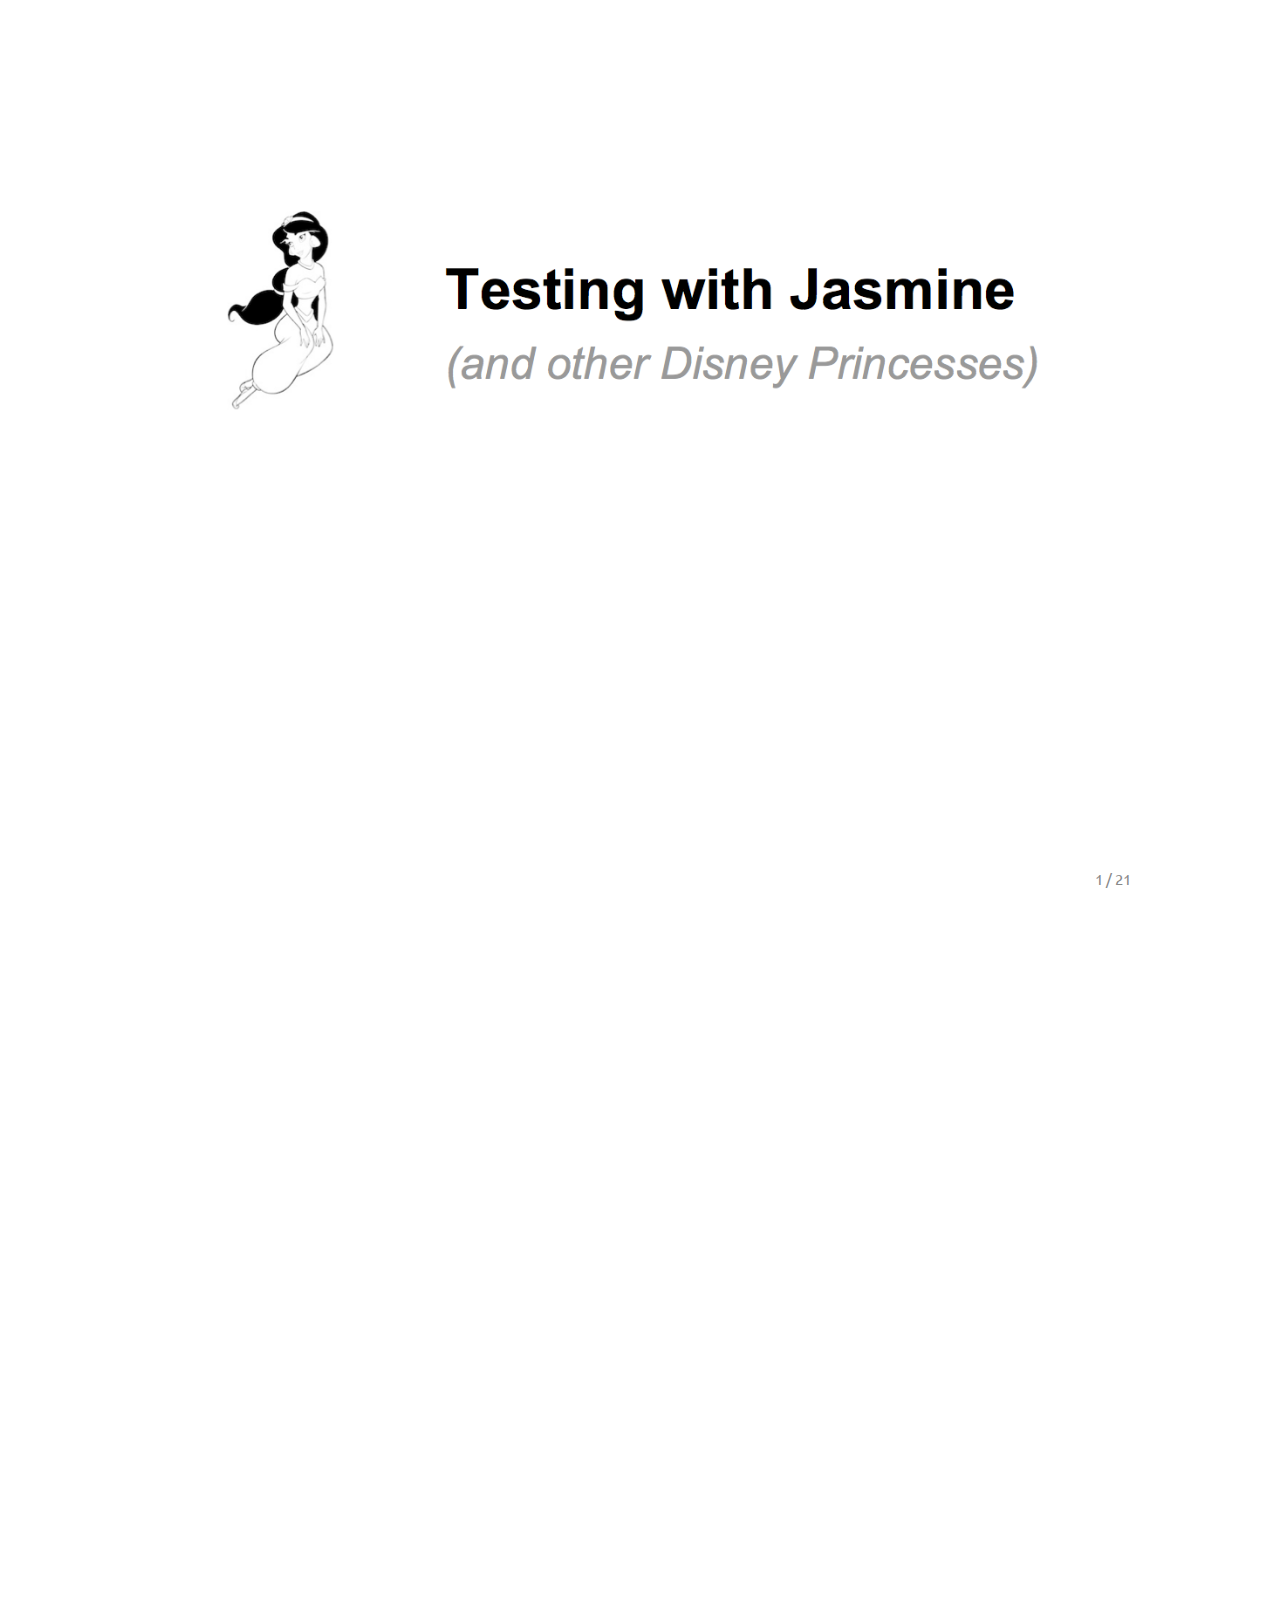
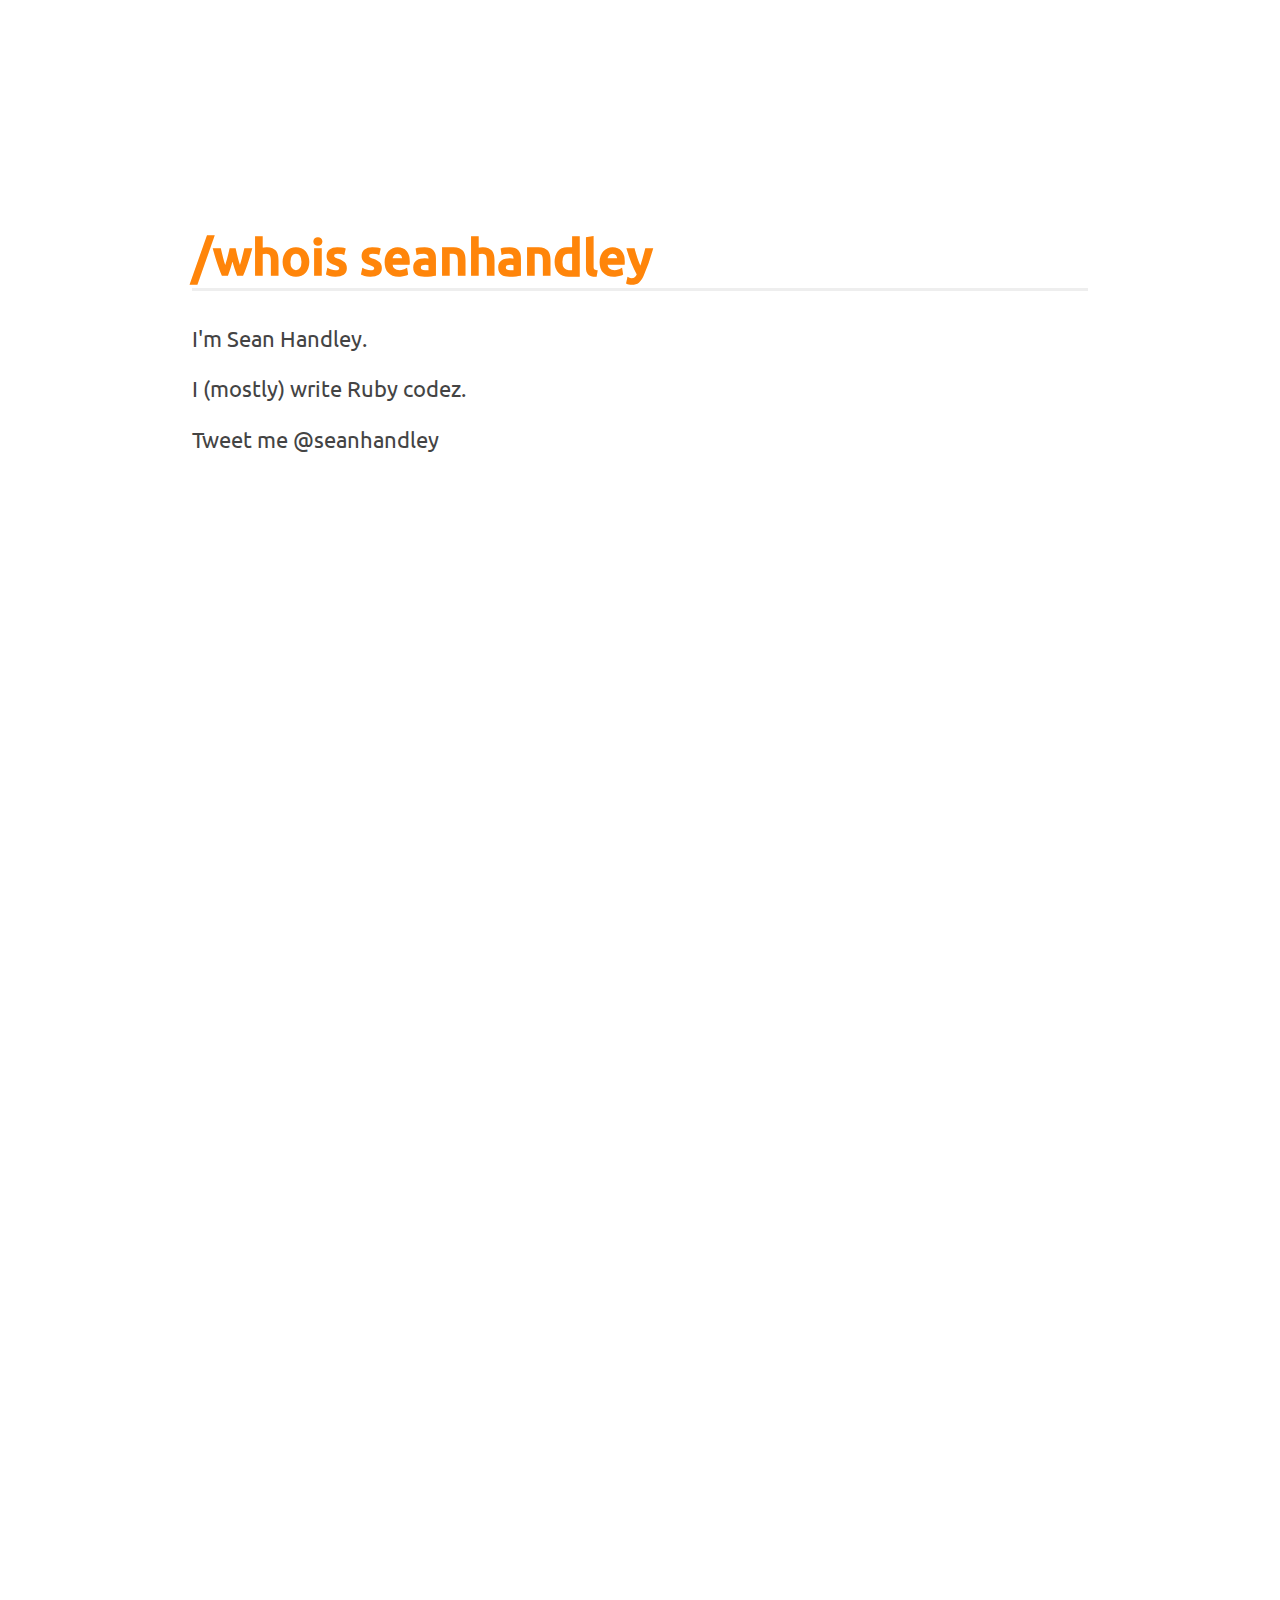
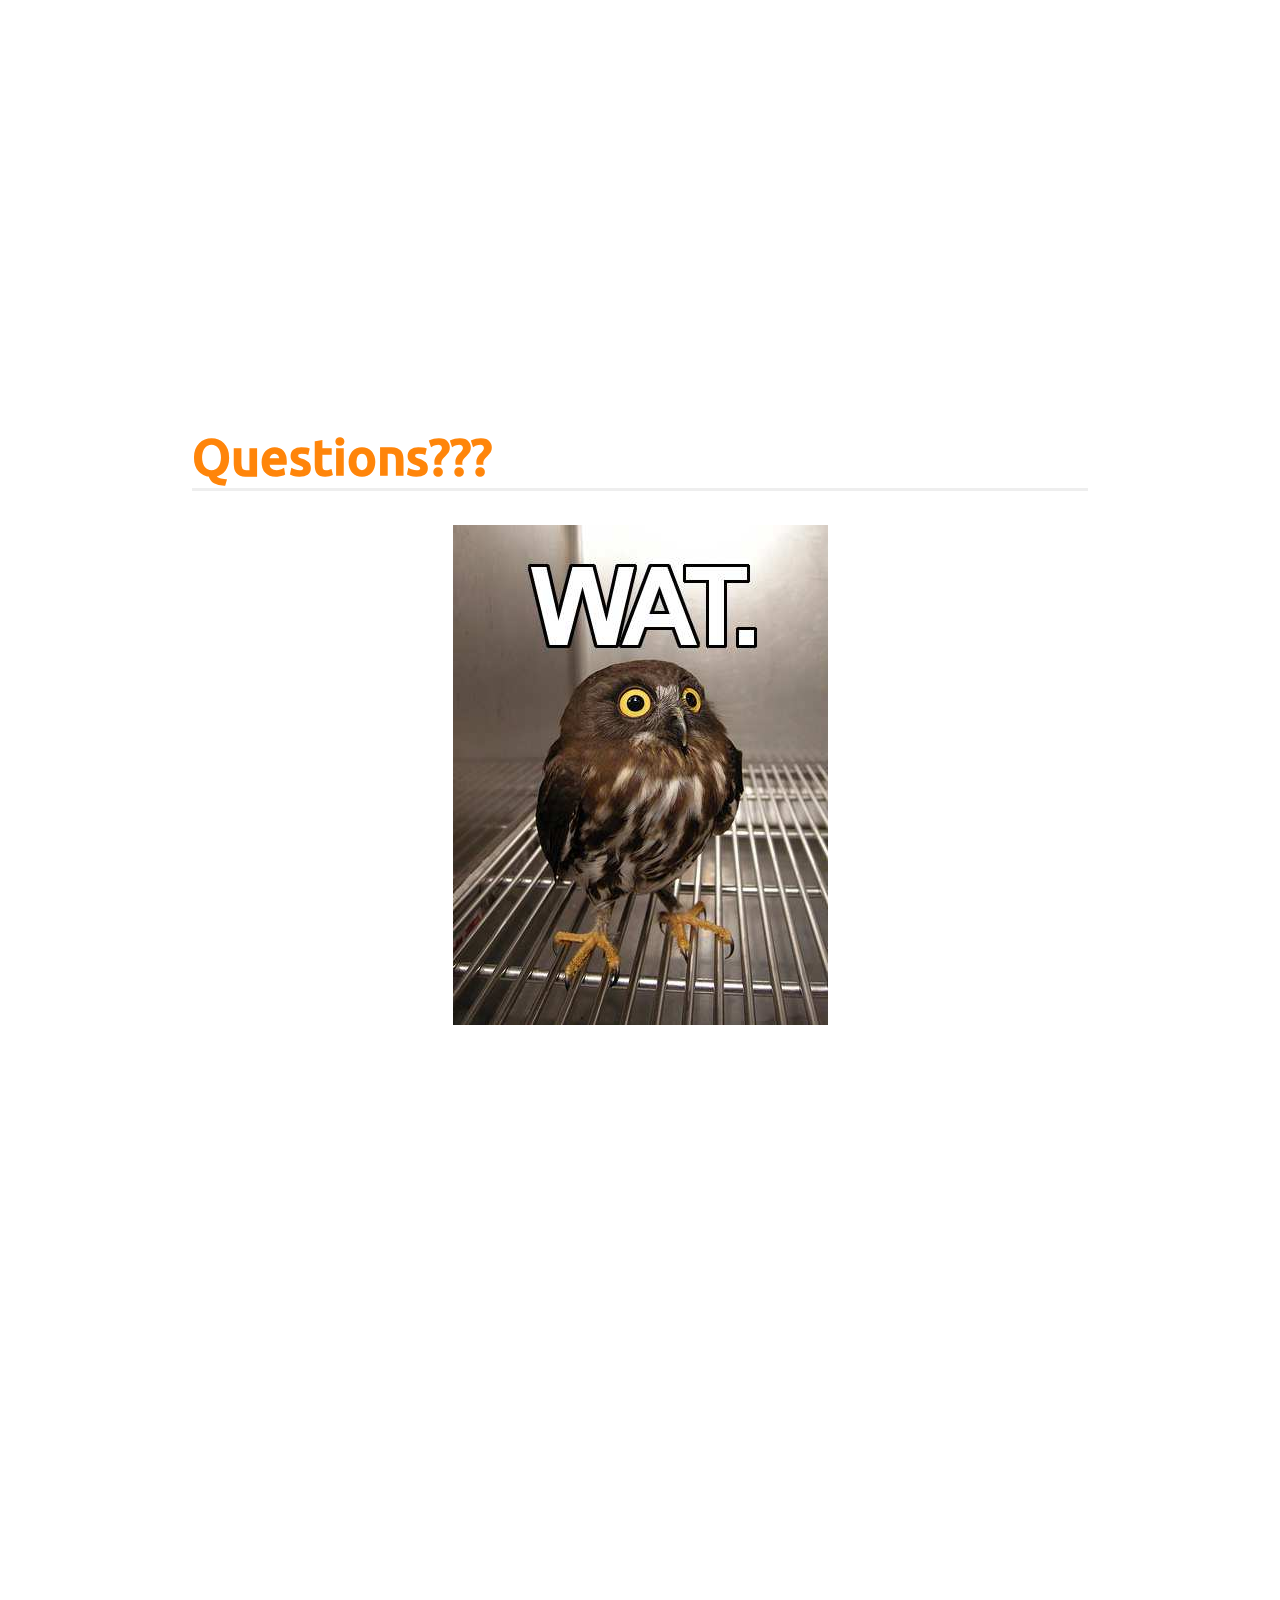
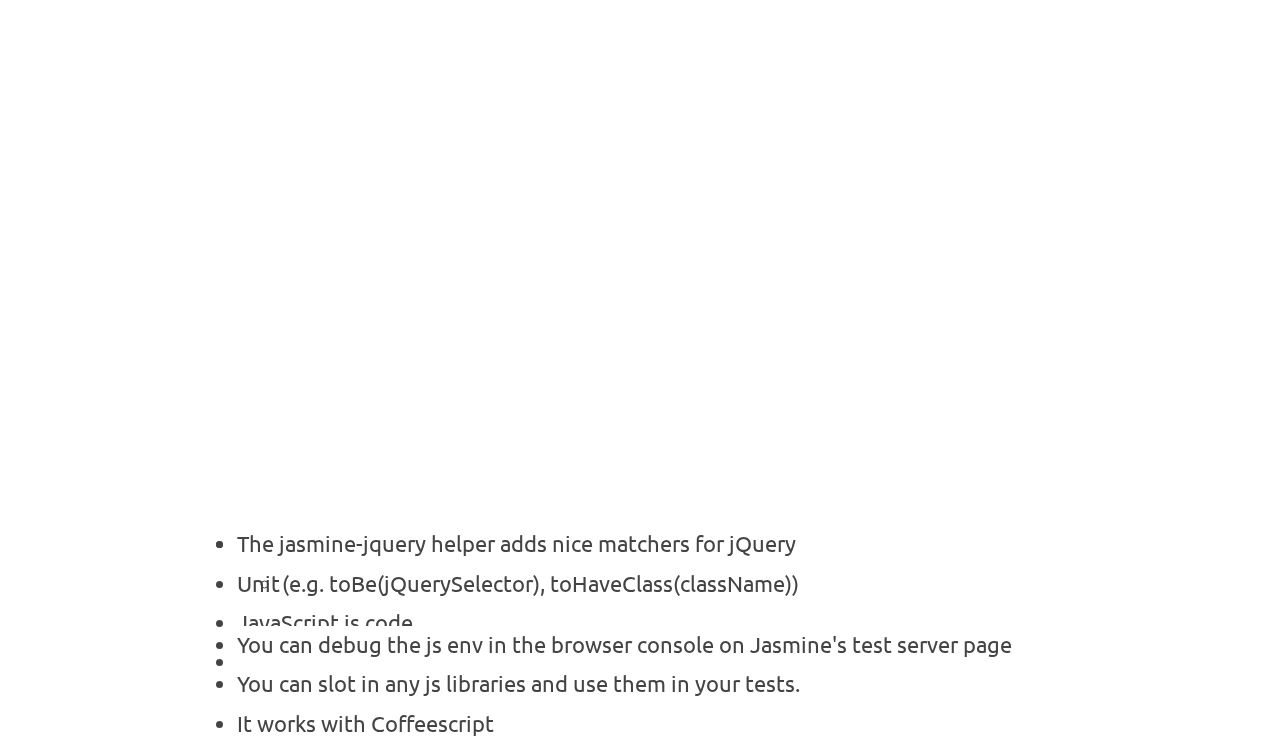
==== index.html @ f96d8824 "Renamed slides page to index." ====
<!DOCTYPE html>
<html class="no-js" lang="en">
<head>

  <meta charset="utf-8">
  <meta http-equiv="X-UA-Compatible" content="IE=edge,chrome=1">

  <title>Testing with Jasmine</title>

  <meta name="description" content="Description of presentation">
  <meta name="author" content="Author">
  <meta name="viewport" content="width=1024, user-scalable=no">

  <!-- Core and extension CSS files -->
  <link rel="stylesheet" href="core/deck.core.css">
  <link rel="stylesheet" href="extensions/goto/deck.goto.css">
  <link rel="stylesheet" href="extensions/menu/deck.menu.css">
  <link rel="stylesheet" href="extensions/status/deck.status.css">
  <link rel="stylesheet" href="extensions/prettify/prettify.css">

  <!-- Theme CSS files -->
  <link rel="stylesheet" type="text/css" href="assets/css/main.css">
  <link rel="stylesheet" type="text/css" href="assets/css/theme.css">
  <link rel="stylesheet" type="text/css" href="assets/css/vertical-slide.css">

  <script src="assets/js/modernizr.custom.js"></script>
  <script src="assets/js/jquery-1.6.4.min.js"></script>

</head>

<body class="deck-container" onload="prettyPrint()">

  <section class="slide" id="title-slide">
    <p><img src="assets/img/jasmineheader.png" style="margin-top:200px"></p>
  </section>

  <section class="slide" id="whois">
    <h2>/whois seanhandley</h2>
    <p>I'm Sean Handley.</p>
    <p>I (mostly) write Ruby codez.</p>
    <p>Tweet me @seanhandley</p>
  </section>

  <section class="slide" id="why">
    <h2>Why bother testing?</h2>
    <ul>
      <li class="slide" id="why-bullet1">
        Testing code is a Good Thing.
      </li>

      <li class="slide" id="why-bullet2">
        Unit testing code is an Extra Good Thing.
      </li>
      <li class="slide" id="why-bullet3">
        JavaScript is code.
      </li>
      <li class="slide" id="why-bullet4">
        Therefore: Let's unit-test it.
      </li>
    </ul>
  </section>

  <section class="slide" id="wat">
    <img src="assets/img/wat.jpg" alt="Wat" style="margin-top: 100px" />
  </section>

  <section class="slide" id="lets-review">
    <h2>Let's review!</h2>
    <blockquote cite="http://example.org">
      <p>JavaScript is code. Therefore: let's unit-test it.</p>
      <p><cite>Sean Handley (about 2 seconds ago)</cite></p>
    </blockquote>
  </section>

  <section class="slide" id="codez">
    <h2>Ok! Codez!</h2>
    <h3>my_awesome_page_spec.js</h3>
    <pre class="prettyprint">
describe("my_awesome_page", function() {

  beforeEach(function() {
    loadFixtures("awesome.html");
  });

  describe("#change_status(status)", function() {
    it("should change the status message", function() {
      expect($('div#awesome').text()).toNotEqual("Awesome!");
      change_status('Awesome!');
      expect($('div#awesome').text()).toEqual("Awesome!");
    });
  });
});
    </pre>
  </section>

  <section class="slide" id="fail">
    <h2>Code fail!</h2>
    <h3>http://localhost:8888</h3>
    <img src="assets/img/fail.png" alt="Fail" style="margin-top: 10px" />
  </section>

  <section class="slide" id="moar-codez">
    <h2>Ok! Moar codez!</h2>
    <h3>awesome.html</h3>
    <pre class="prettyprint">
&lt;div id="awesome"&gt;&lt;/div&gt;
    </pre>

    <h3>my_awesome_page.js</h3>
    <pre class="prettyprint">
function change_status(status){
  $('div#awesome').append(status);
}
    </pre>
  </section>

  <section class="slide" id="pass">
    <h2>Code pass!</h2>
    <h3>http://localhost:8888</h3>
    <img src="assets/img/pass.png" alt="Pass" style="margin-top: 10px" />
  </section>

  <section class="slide" id="cool-things">
    <h2>Cool things</h2>
    <ul>
      <li class="slide" id="cool-things-bullet1">
        The jasmine-jquery helper adds nice matchers for jQuery
      </li>
      <ul>
        <li class="slide" id="cool-things-sub-bullet1">
          (e.g. toBe(jQuerySelector), toHaveClass(className))
        </li>
      </ul>
      <li class="slide" id="cool-things-bullet2">
        You can debug the js env in the browser console on Jasmine's test server page
      </li>

      <li class="slide" id="cool-things-bullet3">
        You can slot in any js libraries and use them in your tests.
      </li>
      <li class="slide" id="cool-things-bullet4">
        It works with Coffeescript
      </li>
    </ul>
  </section>

  <section class="slide" id="links">
    <h2>Links!</h2>
    <h3>Get Jasmine</h3>
    <p>The main Jasmine page - <a href="http://pivotal.github.com/jasmine/">http://pivotal.github.com/jasmine/</a></p>
    <p>The jasmine-jquery helper - <a href="https://github.com/velesin/jasmine-jquery">https://github.com/velesin/jasmine-jquery</a></p>
    <h3>Get these slides and sample app</h3>
    <p><a href="https://github.com/seanhandley/jasmine-talk">https://github.com/seanhandley/jasmine-talk</a></p>
  </section>

  <section class="slide" id="questions">
    <h2>Questions???</h2>
    <img src="assets/img/wat.jpg" alt="Wat" style="margin-top: 10px" />
  </section>

  <!-- Extension markup -->
  <p class="deck-status">
    <span class="deck-status-current"></span> / <span class="deck-status-total"></span>
  </p>

  <form action="." method="get" class="goto-form">
    <label for="goto-slide">Go to slide:</label>
    <input type="number" name="slidenum" id="goto-slide">
    <input type="submit" value="Go">
  </form>

  <!-- Deck Core and extensions -->
  <script src="core/deck.core.js"></script>
  <script src="extensions/menu/deck.menu.js"></script>
  <script src="extensions/goto/deck.goto.js"></script>
  <script src="extensions/status/deck.status.js"></script>
  <script src="extensions/hash/deck.hash.js"></script>
  <script src="extensions/prettify/prettify.js"></script>

  <script type="text/javascript">

    $(function() {
      $.deck('.slide');
    });

  </script>

</body>
</html>
---- core/deck.core.css ----
html {
  height: 100%;
}

.deck-container {
  position: relative;
  height: 100%;
  width: 70%;
  margin: 0 auto;
  padding: 0 48px;
  font-size: 16px;
  line-height: 1.25;
  overflow: hidden;
  /* Resets and base styles from HTML5 Boilerplate */
  /* End HTML5 Boilerplate adaptations */
}
.js .deck-container {
  visibility: hidden;
}
.ready .deck-container {
  visibility: visible;
}
.touch .deck-container {
  -webkit-text-size-adjust: none;
}
.deck-container div, .deck-container span, .deck-container object, .deck-container iframe,
.deck-container h1, .deck-container h2, .deck-container h3, .deck-container h4, .deck-container h5, .deck-container h6, .deck-container p, .deck-container blockquote, .deck-container pre,
.deck-container abbr, .deck-container address, .deck-container cite, .deck-container code, .deck-container del, .deck-container dfn, .deck-container em, .deck-container img, .deck-container ins, .deck-container kbd, .deck-container q, .deck-container samp,
.deck-container small, .deck-container strong, .deck-container sub, .deck-container sup, .deck-container var, .deck-container b, .deck-container i, .deck-container dl, .deck-container dt, .deck-container dd, .deck-container ol, .deck-container ul, .deck-container li,
.deck-container fieldset, .deck-container form, .deck-container label, .deck-container legend,
.deck-container table, .deck-container caption, .deck-container tbody, .deck-container tfoot, .deck-container thead, .deck-container tr, .deck-container th, .deck-container td,
.deck-container article, .deck-container aside, .deck-container canvas, .deck-container details, .deck-container figcaption, .deck-container figure,
.deck-container footer, .deck-container header, .deck-container hgroup, .deck-container menu, .deck-container nav, .deck-container section, .deck-container summary,
.deck-container time, .deck-container mark, .deck-container audio, .deck-container video {
  margin: 0;
  padding: 0;
  border: 0;
  font-size: 100%;
  font: inherit;
  vertical-align: baseline;
}
.deck-container article, .deck-container aside, .deck-container details, .deck-container figcaption, .deck-container figure,
.deck-container footer, .deck-container header, .deck-container hgroup, .deck-container menu, .deck-container nav, .deck-container section {
  display: block;
}
.deck-container blockquote, .deck-container q {
  quotes: none;
}
.deck-container blockquote:before, .deck-container blockquote:after, .deck-container q:before, .deck-container q:after {
  content: "";
  content: none;
}
.deck-container ins {
  background-color: #ff9;
  color: #000;
  text-decoration: none;
}
.deck-container mark {
  background-color: #ff9;
  color: #000;
  font-style: italic;
  font-weight: bold;
}
.deck-container del {
  text-decoration: line-through;
}
.deck-container abbr[title], .deck-container dfn[title] {
  border-bottom: 1px dotted;
  cursor: help;
}
.deck-container table {
  border-collapse: collapse;
  border-spacing: 0;
}
.deck-container hr {
  display: block;
  height: 1px;
  border: 0;
  border-top: 1px solid #ccc;
  margin: 1em 0;
  padding: 0;
}
.deck-container input, .deck-container select {
  vertical-align: middle;
}
.deck-container select, .deck-container input, .deck-container textarea, .deck-container button {
  font: 99% sans-serif;
}
.deck-container pre, .deck-container code, .deck-container kbd, .deck-container samp {
  font-family: monospace, sans-serif;
}
.deck-container a {
  -webkit-tap-highlight-color: rgba(0, 0, 0, 0);
}
.deck-container a:hover, .deck-container a:active {
  outline: none;
}
.deck-container ul, .deck-container ol {
  margin-left: 2em;
  vertical-align: top;
}
.deck-container ol {
  list-style-type: decimal;
}
.deck-container nav ul, .deck-container nav li {
  margin: 0;
  list-style: none;
  list-style-image: none;
}
.deck-container small {
  font-size: 85%;
}
.deck-container strong, .deck-container th {
  font-weight: bold;
}
.deck-container td {
  vertical-align: top;
}
.deck-container sub, .deck-container sup {
  font-size: 75%;
  line-height: 0;
  position: relative;
}
.deck-container sup {
  top: -0.5em;
}
.deck-container sub {
  bottom: -0.25em;
}
.deck-container textarea {
  overflow: auto;
}
.ie6 .deck-container legend, .ie7 .deck-container legend {
  margin-left: -7px;
}
.deck-container input[type="radio"] {
  vertical-align: text-bottom;
}
.deck-container input[type="checkbox"] {
  vertical-align: bottom;
}
.deck-container .ie7 input[type="checkbox"] {
  vertical-align: baseline;
}
.deck-container .ie6 input {
  vertical-align: text-bottom;
}
.deck-container label, .deck-container input[type="button"], .deck-container input[type="submit"], .deck-container input[type="image"], .deck-container button {
  cursor: pointer;
}
.deck-container button, .deck-container input, .deck-container select, .deck-container textarea {
  margin: 0;
}
.deck-container input:invalid, .deck-container textarea:invalid {
  border-radius: 1px;
  -moz-box-shadow: 0px 0px 5px red;
  -webkit-box-shadow: 0px 0px 5px red;
  box-shadow: 0px 0px 5px red;
}
.deck-container input:invalid .no-boxshadow, .deck-container textarea:invalid .no-boxshadow {
  background-color: #f0dddd;
}
.deck-container button {
  width: auto;
  overflow: visible;
}
.ie7 .deck-container img {
  -ms-interpolation-mode: bicubic;
}
.deck-container, .deck-container select, .deck-container input, .deck-container textarea {
  color: #444;
}
.deck-container a {
  color: #607890;
}
.deck-container a:hover, .deck-container a:focus {
  color: #036;
}
.deck-container a:link {
  -webkit-tap-highlight-color: #fff;
}
.deck-container h1 {
  font-size: 4.5em;
  font-weight: bold;
  text-align: center;
  padding-top: 1em;
}
.csstransforms .deck-container h1 {
  padding: 0 48px;
  position: absolute;
  left: 0;
  right: 0;
  top: 50%;
  -webkit-transform: translate3d(0, -50%, 0);
  -moz-transform: translate(0, -50%);
  -ms-transform: translate(0, -50%);
  -o-transform: translate(0, -50%);
  transform: translate3d(0, -50%, 0);
}
.deck-container h2 {
  font-size: 2.25em;
  font-weight: bold;
  padding-top: .5em;
  margin: 0 0 .66666em 0;
  border-bottom: 3px solid #888;
}
.deck-container h3 {
  font-size: 1.4375em;
  font-weight: bold;
  margin-bottom: .30435em;
}
.deck-container h4 {
  font-size: 1.25em;
  font-weight: bold;
  margin-bottom: .25em;
}
.deck-container h5 {
  font-size: 1.125em;
  font-weight: bold;
  margin-bottom: .2222em;
}
.deck-container h6 {
  font-size: 1em;
  font-weight: bold;
}
.deck-container img, .deck-container iframe, .deck-container video {
  display: block;
  max-width: 100%;
}
.deck-container video, .deck-container iframe, .deck-container img {
  display: block;
  margin: 0 auto;
}
.deck-container p, .deck-container blockquote, .deck-container iframe, .deck-container img, .deck-container ul, .deck-container ol, .deck-container pre, .deck-container video {
  margin-bottom: 1em;
}
.deck-container pre {
  white-space: pre;
  white-space: pre-wrap;
  word-wrap: break-word;
  padding: 1em;
  border: 1px solid #888;
}
.deck-container em {
  font-style: italic;
}
.deck-container li {
  padding: .25em 0;
  vertical-align: middle;
}
.deck-container.deck-loading {
  display: none;
}

.slide {
  width: auto;
  min-height: 100%;
  position: relative;
}

.deck-before, .deck-previous, .deck-next, .deck-after {
  position: absolute;
  left: -999em;
  top: -999em;
}

.deck-current {
  z-index: 2;
}

.slide .slide {
  visibility: hidden;
  position: static;
  min-height: 0;
}

.deck-child-current {
  position: static;
  z-index: 2;
}
.deck-child-current .slide {
  visibility: hidden;
}
.deck-child-current .deck-previous, .deck-child-current .deck-before, .deck-child-current .deck-current {
  visibility: visible;
}

body.deck-container {
  overflow: visible;
}

@media all and (orientation:portrait) {}
@media all and (orientation:landscape) {}
@media screen and (max-device-width: 480px) {
  /* html { -webkit-text-size-adjust:none; -ms-text-size-adjust:none; } */
}

@media print {
  * {
    background: transparent !important;
    color: black !important;
    text-shadow: none !important;
    filter: none !important;
    -ms-filter: none !important;
    -webkit-box-reflect: none !important;
    -moz-box-reflect: none !important;
    -webkit-box-shadow: none !important;
    -moz-box-shadow: none !important;
    box-shadow: none !important;
  }
  * :before, * :after {
    display: none !important;
  }

  a, a:visited {
    color: #444 !important;
    text-decoration: underline;
  }

  a[href]:after {
    content: " (" attr(href) ")";
  }

  abbr[title]:after {
    content: " (" attr(title) ")";
  }

  .ir a:after, a[href^="javascript:"]:after, a[href^="#"]:after {
    content: "";
  }

  pre, blockquote {
    border: 1px solid #999;
    page-break-inside: avoid;
  }

  thead {
    display: table-header-group;
  }

  tr, img {
    page-break-inside: avoid;
  }

  @page {
    margin: 0.5cm;
}

  p, h2, h3 {
    orphans: 3;
    widows: 3;
  }

  h2, h3 {
    page-break-after: avoid;
  }

  .slide {
    position: static !important;
    visibility: visible !important;
    display: block !important;
    -webkit-transform: none !important;
    -moz-transform: none !important;
    -o-transform: none !important;
    -ms-transform: none !important;
    transform: none !important;
    opacity:1 !important;
  }

  h1 {
    -webkit-transform: none !important;
    -moz-transform: none !important;
    -o-transform: none !important;
    -ms-transform: none !important;
    transform: none !important;
    padding: 0 !important;
    position: static !important;
  }

  .deck-container > .slide {
    page-break-after: always;
  }

  .deck-container {
    width: 100% !important;
    height: auto !important;
    padding: 0 !important;
    display: block !important;
  }

  script {
    display: none;
  }
}
---- extensions/goto/deck.goto.css ----
.deck-container .goto-form {
  position: absolute;
  z-index: 3;
  bottom: 10px;
  left: 50%;
  height: 1.75em;
  margin: 0 0 0 -7.125em;
  line-height: 1.75em;
  padding: 0.625em;
  display: none;
  background: #ccc;
  overflow: hidden;
}
.borderradius .deck-container .goto-form {
  -webkit-border-radius: 10px;
  -moz-border-radius: 10px;
  border-radius: 10px;
}
.deck-container .goto-form label {
  font-weight: bold;
}
.deck-container .goto-form label, .deck-container .goto-form input {
  display: inline-block;
  font-family: inherit;
}

.deck-goto .goto-form {
  display: block;
}

#goto-slide {
  width: 4.375em;
  margin: 0 0.625em;
  height: 1.4375em;
}

@media print {
  .goto-form, #goto-slide {
    display: none !important;
  }
}
---- extensions/menu/deck.menu.css ----
.deck-menu > .slide {
  float: left;
  width: 22%;
  height: 22%;
  min-height: 0;
  margin: 1%;
  font-size: 0.22em;
  overflow: hidden;
  padding: 0 0.5%;
}
.deck-menu .slide {
  background: #f00;
  position: relative;
  left: 0;
  top: 0;
  visibility: visible;
  cursor: pointer;
}
.deck-menu iframe, .deck-menu img, .deck-menu video {
  max-width: 100%;
}
.deck-menu .deck-current, .no-touch .deck-menu .slide:hover {
  background: #f00;
}
---- extensions/status/deck.status.css ----
.deck-container .deck-status {
  position: absolute;
  bottom: 10px;
  right: 5px;
  color: #888;
  z-index: 3;
  margin: 0;
}

@media print {
  .deck-status {
    display: none;
  }
}
---- extensions/prettify/prettify.css ----
.pln{color:#000}@media screen{.str{color:#080}.kwd{color:#008}.com{color:#800}.typ{color:#606}.lit{color:#066}.pun,.opn,.clo{color:#660}.tag{color:#008}.atn{color:#606}.atv{color:#080}.dec,.var{color:#606}.fun{color:red}}@media print,projection{.str{color:#060}.kwd{color:#006;font-weight:bold}.com{color:#600;font-style:italic}.typ{color:#404;font-weight:bold}.lit{color:#044}.pun,.opn,.clo{color:#440}.tag{color:#006;font-weight:bold}.atn{color:#404}.atv{color:#060}}pre.prettyprint{padding:2px;border:1px solid #888}ol.linenums{margin-top:0;margin-bottom:0}li.L0,li.L1,li.L2,li.L3,li.L5,li.L6,li.L7,li.L8{list-style-type:none}li.L1,li.L3,li.L5,li.L7,li.L9{background:#eee}
---- assets/css/main.css ----
@media print {
  .theme-menu {
    display: none !important;
  }
}

@font-face {
  font-family: 'Ubuntu';
  font-style: normal;
  font-weight: 300;
  src: local('Ubuntu Light'), local('Ubuntu-Light'), url('../fonts/ubuntu-light.woff') format('woff');
}
@font-face {
  font-family: 'Ubuntu';
  font-style: normal;
  font-weight: 500;
  src: local('Ubuntu Medium'), local('Ubuntu-Medium'), url('../fonts/ubuntu-medium.woff') format('woff');
}
@font-face {
  font-family: 'Ubuntu';
  font-style: normal;
  font-weight: normal;
  src: local('Ubuntu'), url('../fonts/ubuntu-normal.woff') format('woff');
}
---- assets/css/theme.css ----
.deck-container {
  font-family: "Ubuntu", sans-serif;
  font-size: 1.4em;
  background: #fff;
}
.deck-container .slide {
  background: #fff;
}
.deck-container h1 {
  color: #000;
}
.deck-container h2 {
  color: #FF850A;
  border-bottom-color: #eee;
}
.deck-container h3 {
  color: #666;
}
.deck-container pre {
  border-color: #ccc;
}
.deck-container code {
  color: #666;
}
.deck-container blockquote {
  font-size: 2em;
  font-style: italic;
  padding: 1em 2em;
  color: #888;
  border-left: 5px solid #ddd;
}
.deck-container blockquote p {
  margin: 0;
}
.deck-container blockquote cite {
  font-size: .5em;
  font-style: normal;
  font-weight: bold;
  color: #999;
}
.deck-container ::-moz-selection {
  background: #35cdfd;
  color: #fff;
}
.deck-container ::selection {
  background: #35cdfd;
  color: #fff;
}
.deck-container a, .deck-container a:hover, .deck-container a:focus, .deck-container a:active, .deck-container a:visited {
  color: #FF850A;
  text-decoration: none;
}
.deck-container a:hover, .deck-container a:focus {
  text-decoration: underline;
}
.deck-container .deck-prev-link, .deck-container .deck-next-link {
  background: #ccc;
  font-family: serif;
}
.deck-container .deck-prev-link, .deck-container .deck-prev-link:hover, .deck-container .deck-prev-link:focus, .deck-container .deck-prev-link:active, .deck-container .deck-prev-link:visited, .deck-container .deck-next-link, .deck-container .deck-next-link:hover, .deck-container .deck-next-link:focus, .deck-container .deck-next-link:active, .deck-container .deck-next-link:visited {
  color: #fff;
}
.deck-container .deck-prev-link:hover, .deck-container .deck-prev-link:focus, .deck-container .deck-next-link:hover, .deck-container .deck-next-link:focus {
  background: #46d1fd;
  text-decoration: none;
}
.deck-container .deck-status {
  font-size: 0.6666em;
}
.deck-container.deck-menu .slide {
  background: #eee;
}
.deck-container.deck-menu .deck-current, .no-touch .deck-container.deck-menu .slide:hover {
  background: #ddf;
}
---- assets/css/vertical-slide.css ----
.csstransitions.csstransforms .deck-container {
  overflow-y: hidden;
}
.csstransitions.csstransforms .deck-container > .slide {
  -webkit-transition: -webkit-transform 500ms ease-in-out;
  -moz-transition: -moz-transform 500ms ease-in-out;
  -ms-transition: -ms-transform 500ms ease-in-out;
  -o-transition: -o-transform 500ms ease-in-out;
  transition: transform 500ms ease-in-out;
}
.csstransitions.csstransforms .deck-container:not(.deck-menu) > .slide {
  position: absolute;
  top: 0;
  left: 0;
  -webkit-box-sizing: border-box;
  -moz-box-sizing: border-box;
  box-sizing: border-box;
  width: 100%;
  padding: 0 48px;
}
.csstransitions.csstransforms .deck-container:not(.deck-menu) > .slide .slide {
  position: relative;
  left: 0;
  top: 0;
  -webkit-transition: -webkit-transform 500ms ease-in-out, opacity 500ms ease-in-out;
  -moz-transition: -moz-transform 500ms ease-in-out, opacity 500ms ease-in-out;
  -ms-transition: -ms-transform 500ms ease-in-out, opacity 500ms ease-in-out;
  -o-transition: -o-transform 500ms ease-in-out, opacity 500ms ease-in-out;
  transition: -webkit-transform 500ms ease-in-out, opacity 500ms ease-in-out;
}
.csstransitions.csstransforms .deck-container:not(.deck-menu) > .slide .deck-next, .csstransitions.csstransforms .deck-container:not(.deck-menu) > .slide .deck-after {
  visibility: visible;
  -webkit-transform: translate3d(0, 1600px, 0);
  -moz-transform: translate(0, 1600px);
  -ms-transform: translate(0, 1600px);
  -o-transform: translate(0, 1600px);
  transform: translate3d(0, 1600px, 0);
}
.csstransitions.csstransforms .deck-container:not(.deck-menu) > .slide .deck-before, .csstransitions.csstransforms .deck-container:not(.deck-menu) > .slide .deck-previous {
  opacity: 0.4;
}
.csstransitions.csstransforms .deck-container:not(.deck-menu) > .deck-previous {
  -webkit-transform: translate3d(0, -200%, 0);
  -moz-transform: translate(0, -200%);
  -ms-transform: translate(0, -200%);
  -o-transform: translate(0, -200%);
  transform: translate3d(0, -200%, 0);
}
.csstransitions.csstransforms .deck-container:not(.deck-menu) > .deck-before {
  -webkit-transform: translate3d(0, -400%, 0);
  -moz-transform: translate(0, -400%);
  -ms-transform: translate(0, -400%);
  -o-transform: translate(0, -400%);
  transform: translate3d(0, -400%, 0);
}
.csstransitions.csstransforms .deck-container:not(.deck-menu) > .deck-next {
  -webkit-transform: translate3d(0, 200%, 0);
  -moz-transform: translate(0, 200%);
  -ms-transform: translate(0, 200%);
  -o-transform: translate(0, 200%);
  transform: translate3d(0, 200%, 0);
}
.csstransitions.csstransforms .deck-container:not(.deck-menu) > .deck-after {
  -webkit-transform: translate3d(0, 400%, 0);
  -moz-transform: translate(0, 400%);
  -ms-transform: translate(0, 400%);
  -o-transform: translate(0, 400%);
  transform: translate3d(0, 400%, 0);
}
.csstransitions.csstransforms .deck-container:not(.deck-menu) > .deck-before .slide, .csstransitions.csstransforms .deck-container:not(.deck-menu) > .deck-previous .slide {
  visibility: visible;
}
.csstransitions.csstransforms .deck-container:not(.deck-menu) > .deck-child-current {
  -webkit-transform: none;
  -moz-transform: none;
  -ms-transform: none;
  -o-transform: none;
  transform: none;
}
.csstransitions.csstransforms .deck-prev-link {
  left: auto;
  right: 8px;
  top: 59px;
  -webkit-transform: rotate(90deg);
  -moz-transform: rotate(90deg);
  -ms-transform: rotate(90deg);
  -o-transform: rotate(90deg);
  transform: rotate(90deg);
}
.csstransitions.csstransforms .deck-next-link {
  top: 99px;
  -webkit-transform: rotate(90deg);
  -moz-transform: rotate(90deg);
  -ms-transform: rotate(90deg);
  -o-transform: rotate(90deg);
  transform: rotate(90deg);
}
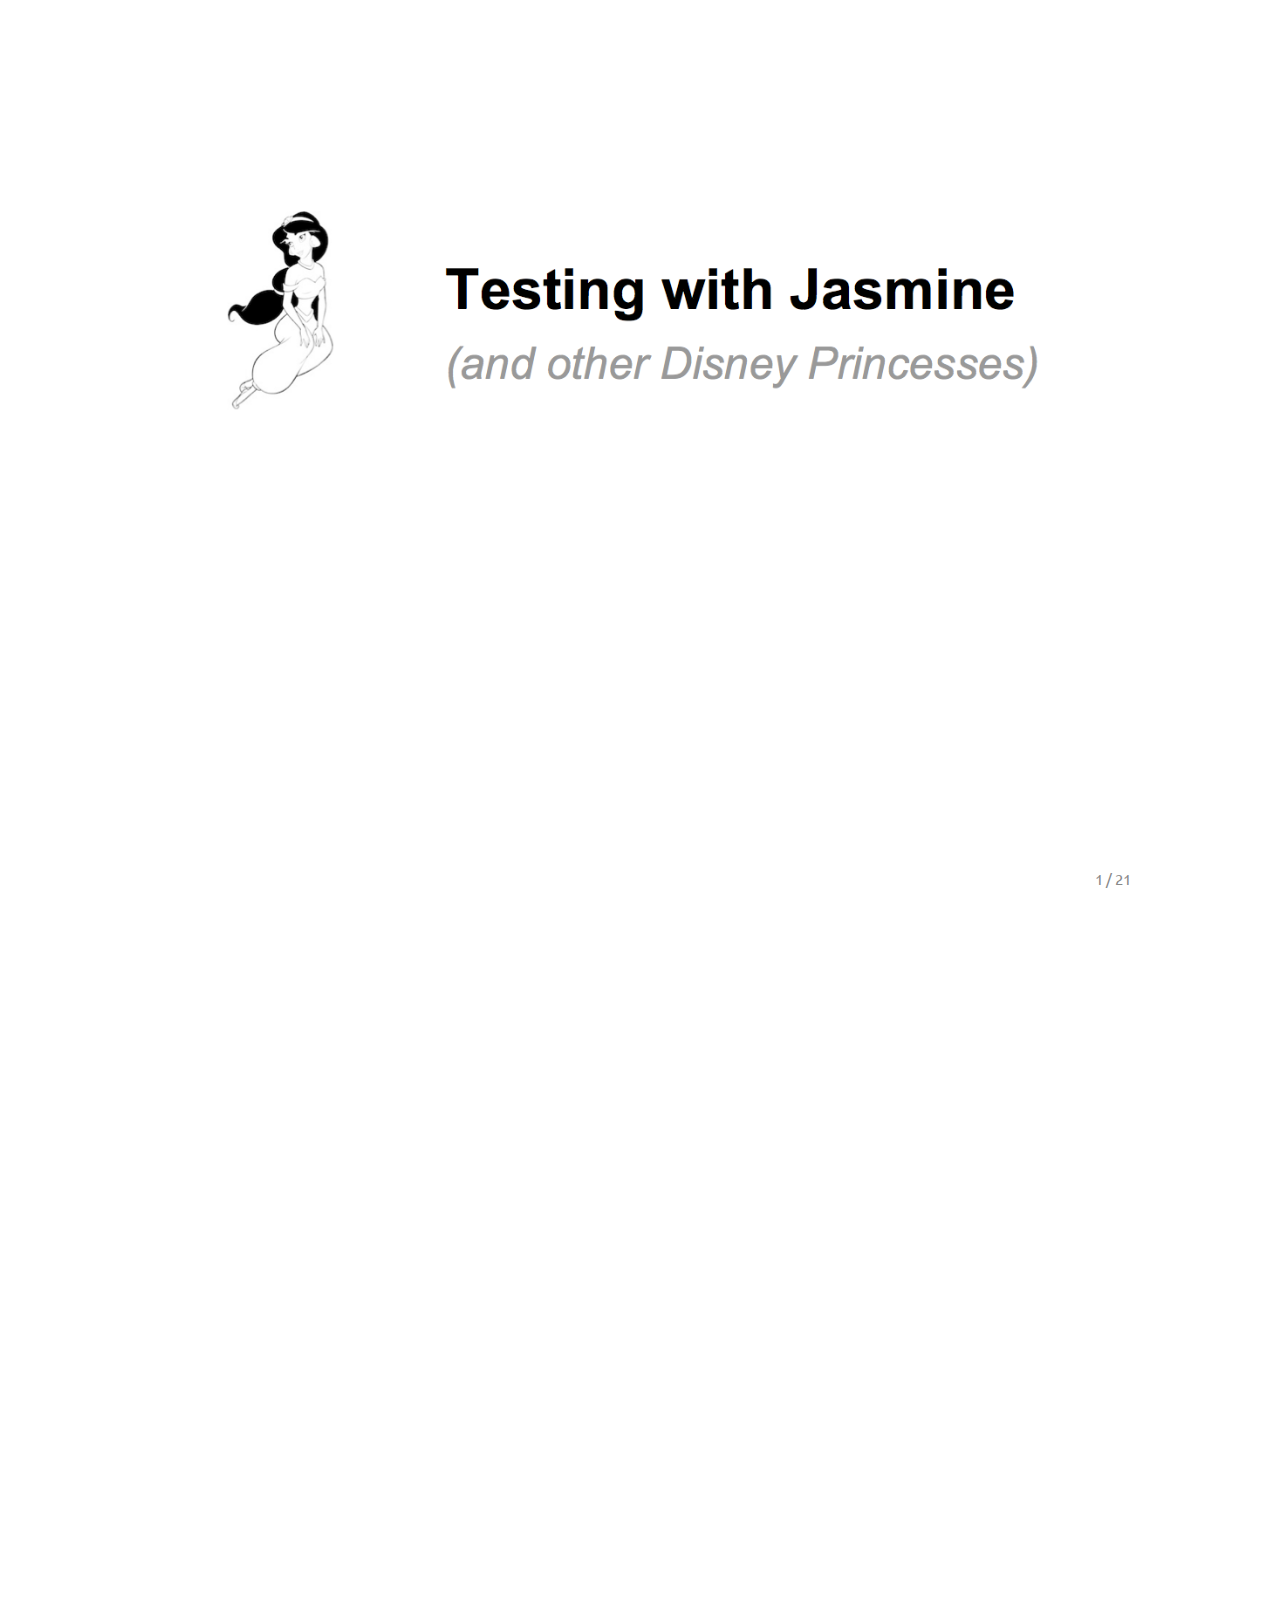
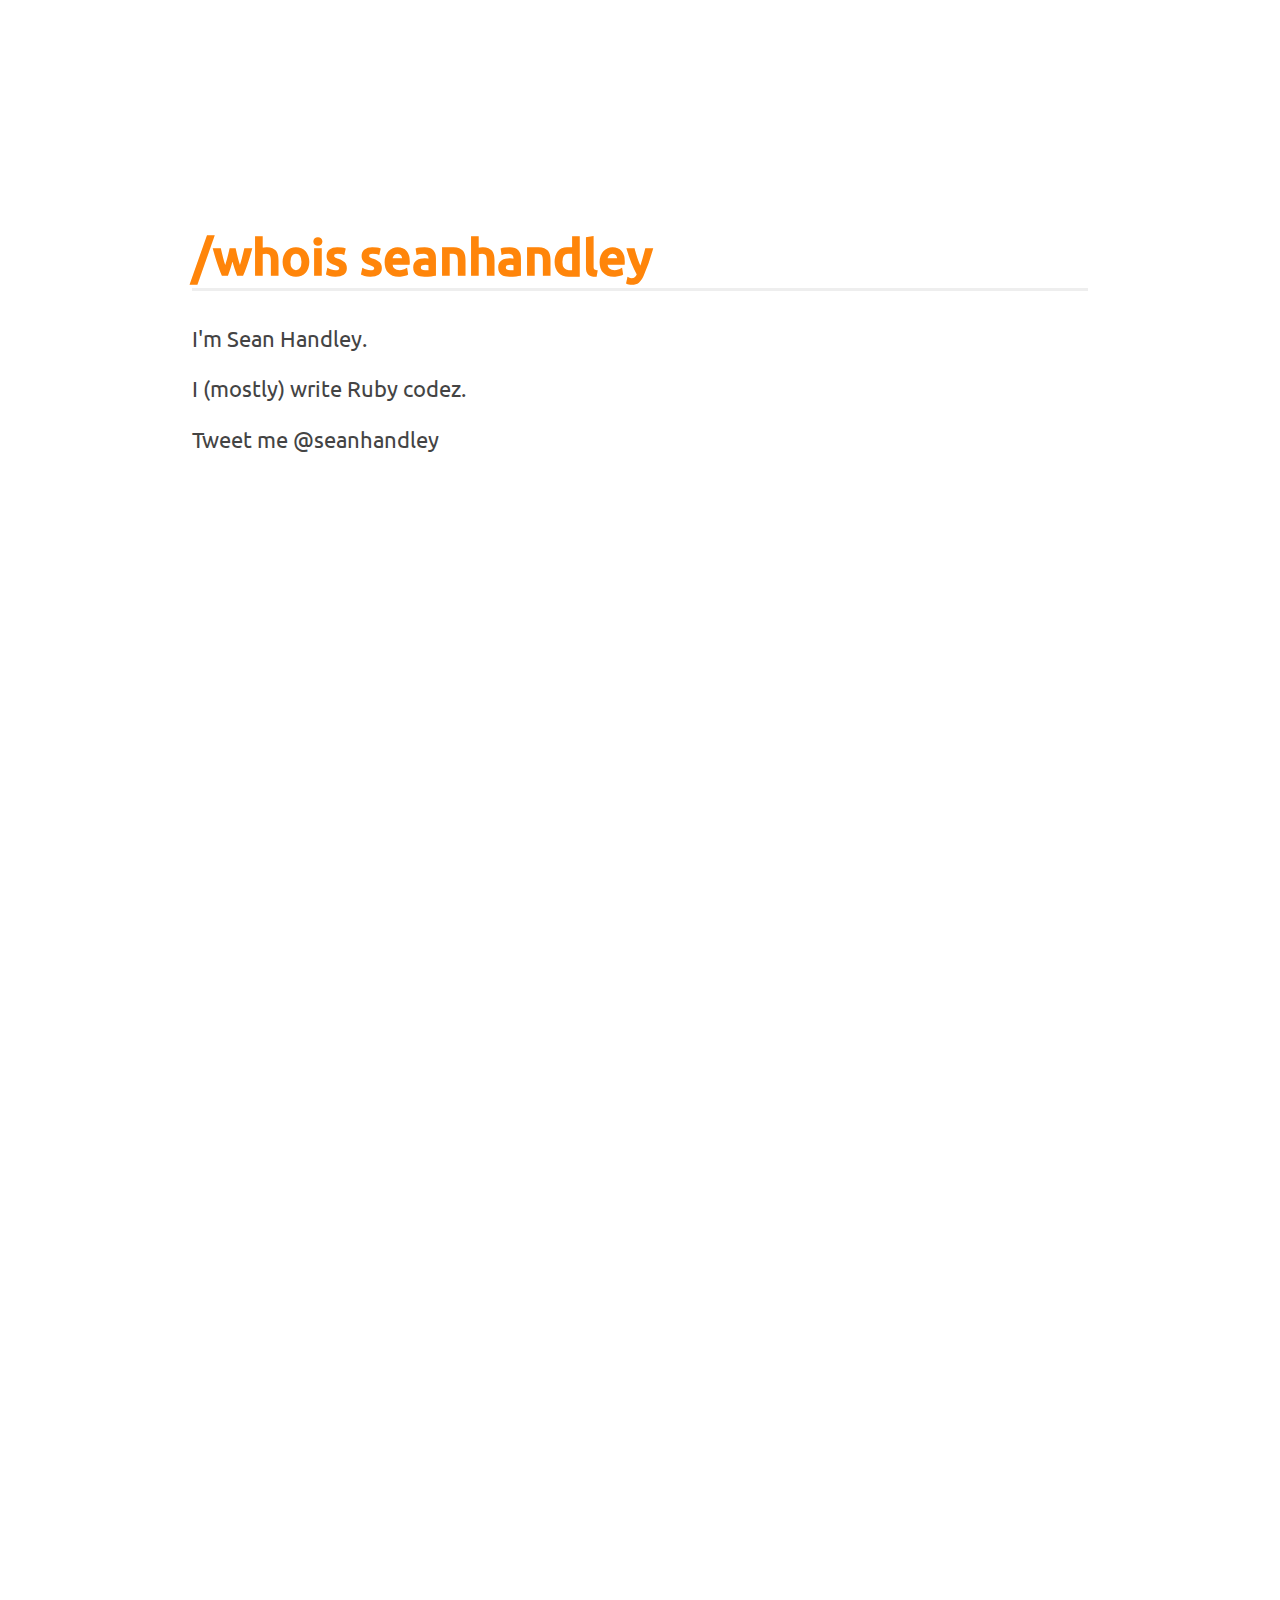
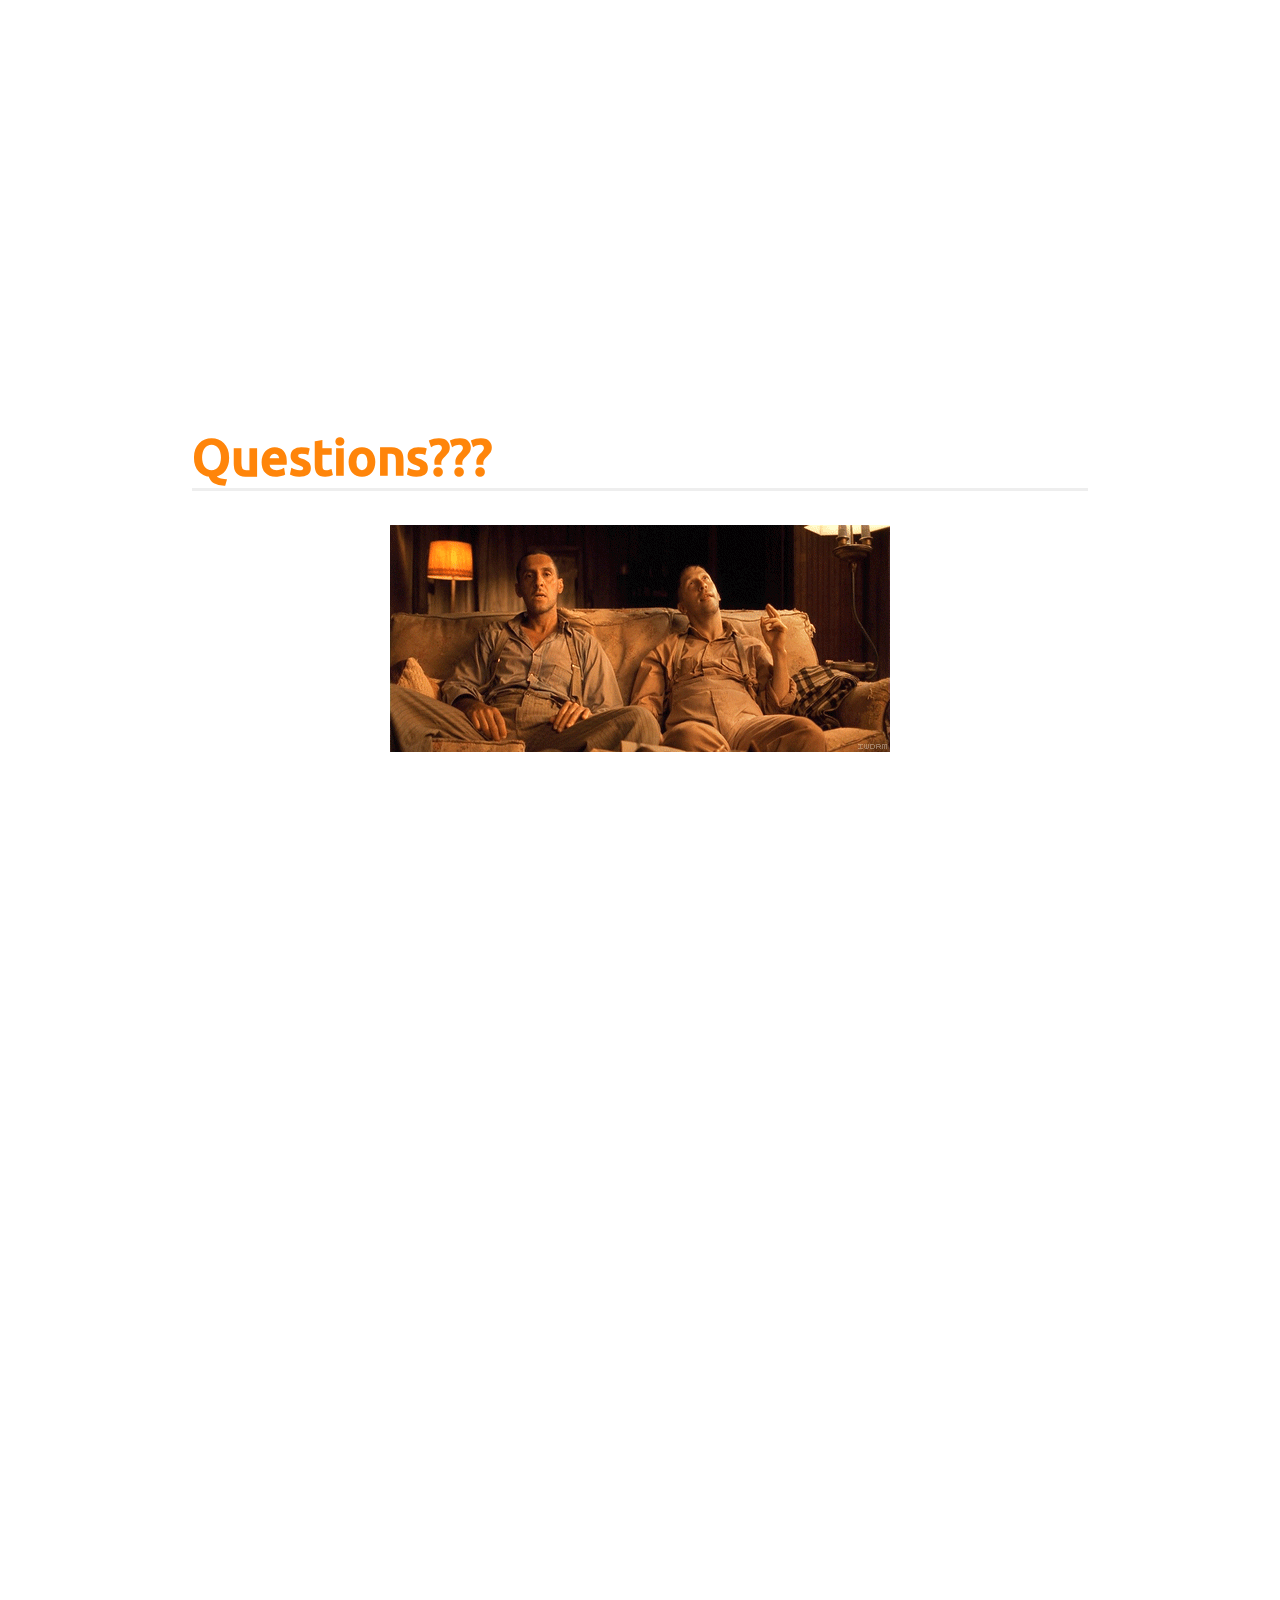
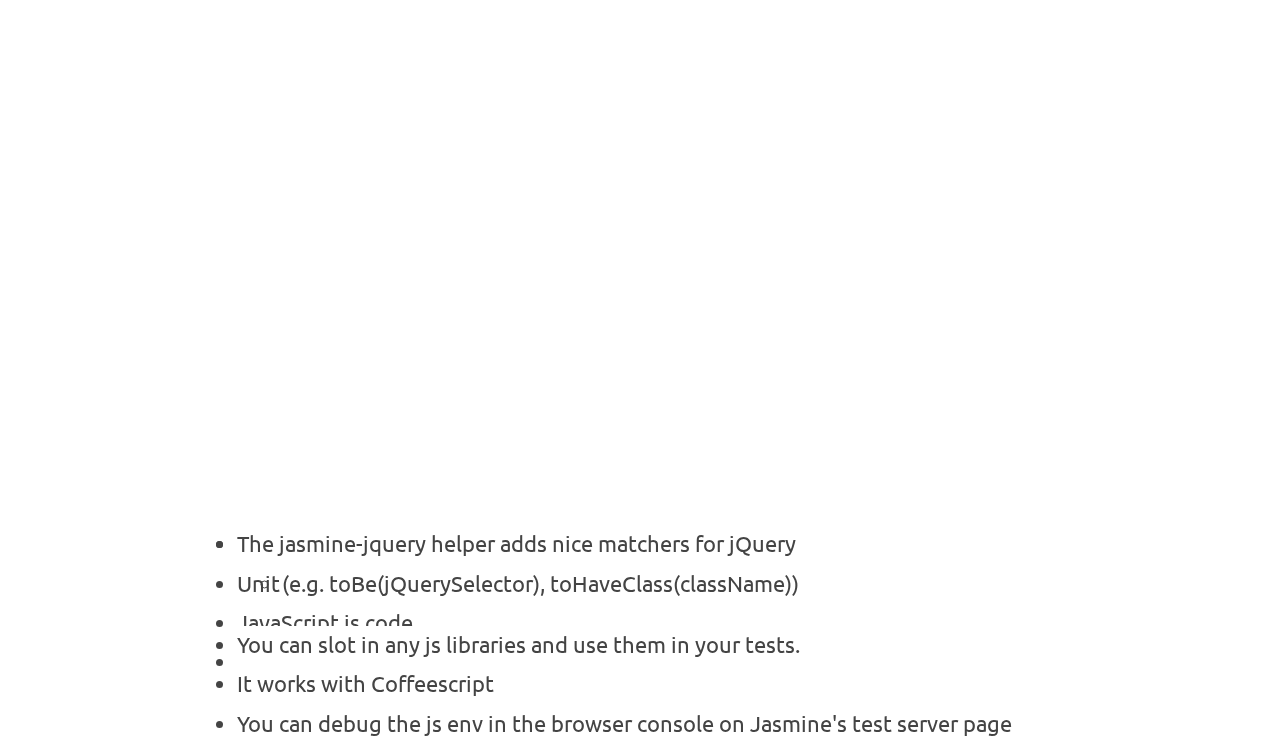
==== commit f4e3dd56: "Updated" ====
--- a/index.html
+++ b/index.html
@@ -132,14 +132,13 @@
         </li>
       </ul>
       <li class="slide" id="cool-things-bullet2">
-        You can debug the js env in the browser console on Jasmine's test server page
-      </li>
-
-      <li class="slide" id="cool-things-bullet3">
         You can slot in any js libraries and use them in your tests.
       </li>
+      <li class="slide" id="cool-things-bullet3">
+        It works with Coffeescript
+      </li>
       <li class="slide" id="cool-things-bullet4">
-        It works with Coffeescript
+        You can debug the js env in the browser console on Jasmine's test server page
       </li>
     </ul>
   </section>
@@ -155,7 +154,7 @@
 
   <section class="slide" id="questions">
     <h2>Questions???</h2>
-    <img src="assets/img/wat.jpg" alt="Wat" style="margin-top: 10px" />
+    <img src="assets/img/questions.gif" alt="Wat" style="margin-top: 10px;" />
   </section>
 
   <!-- Extension markup -->
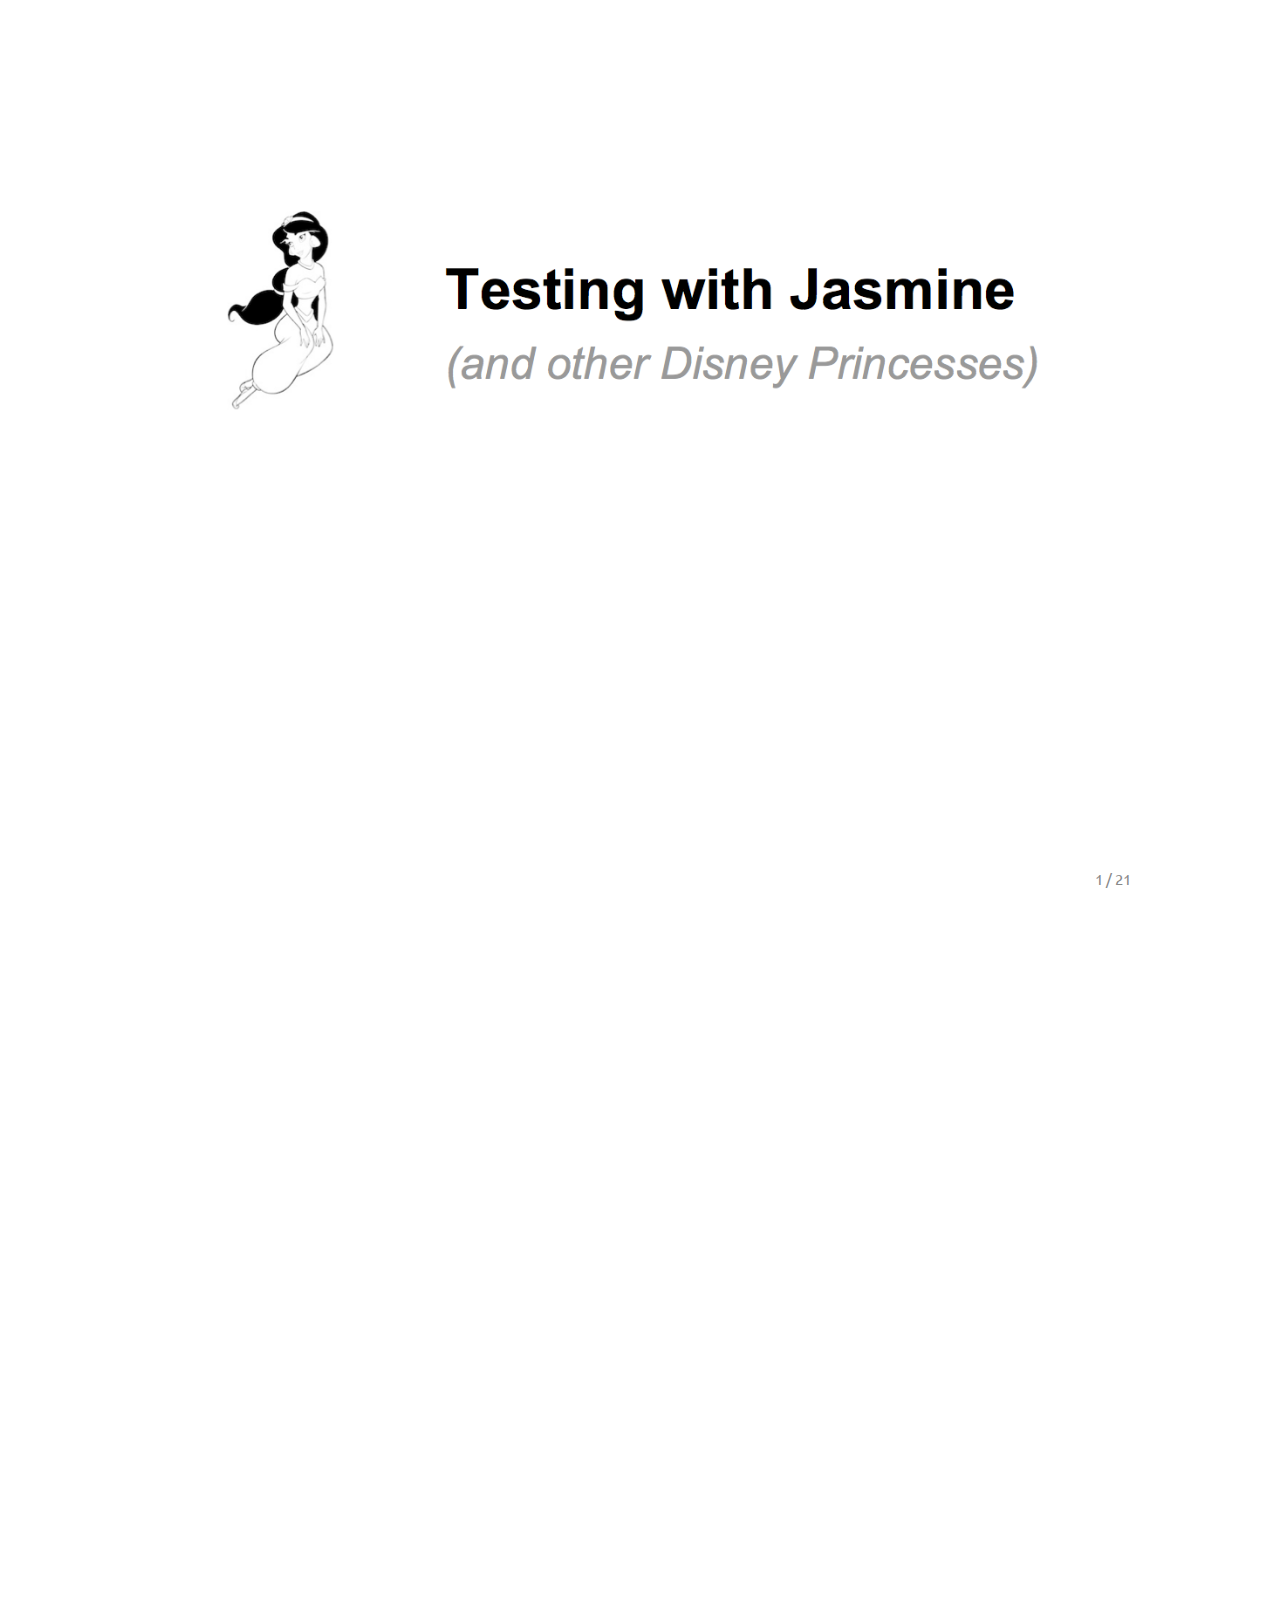
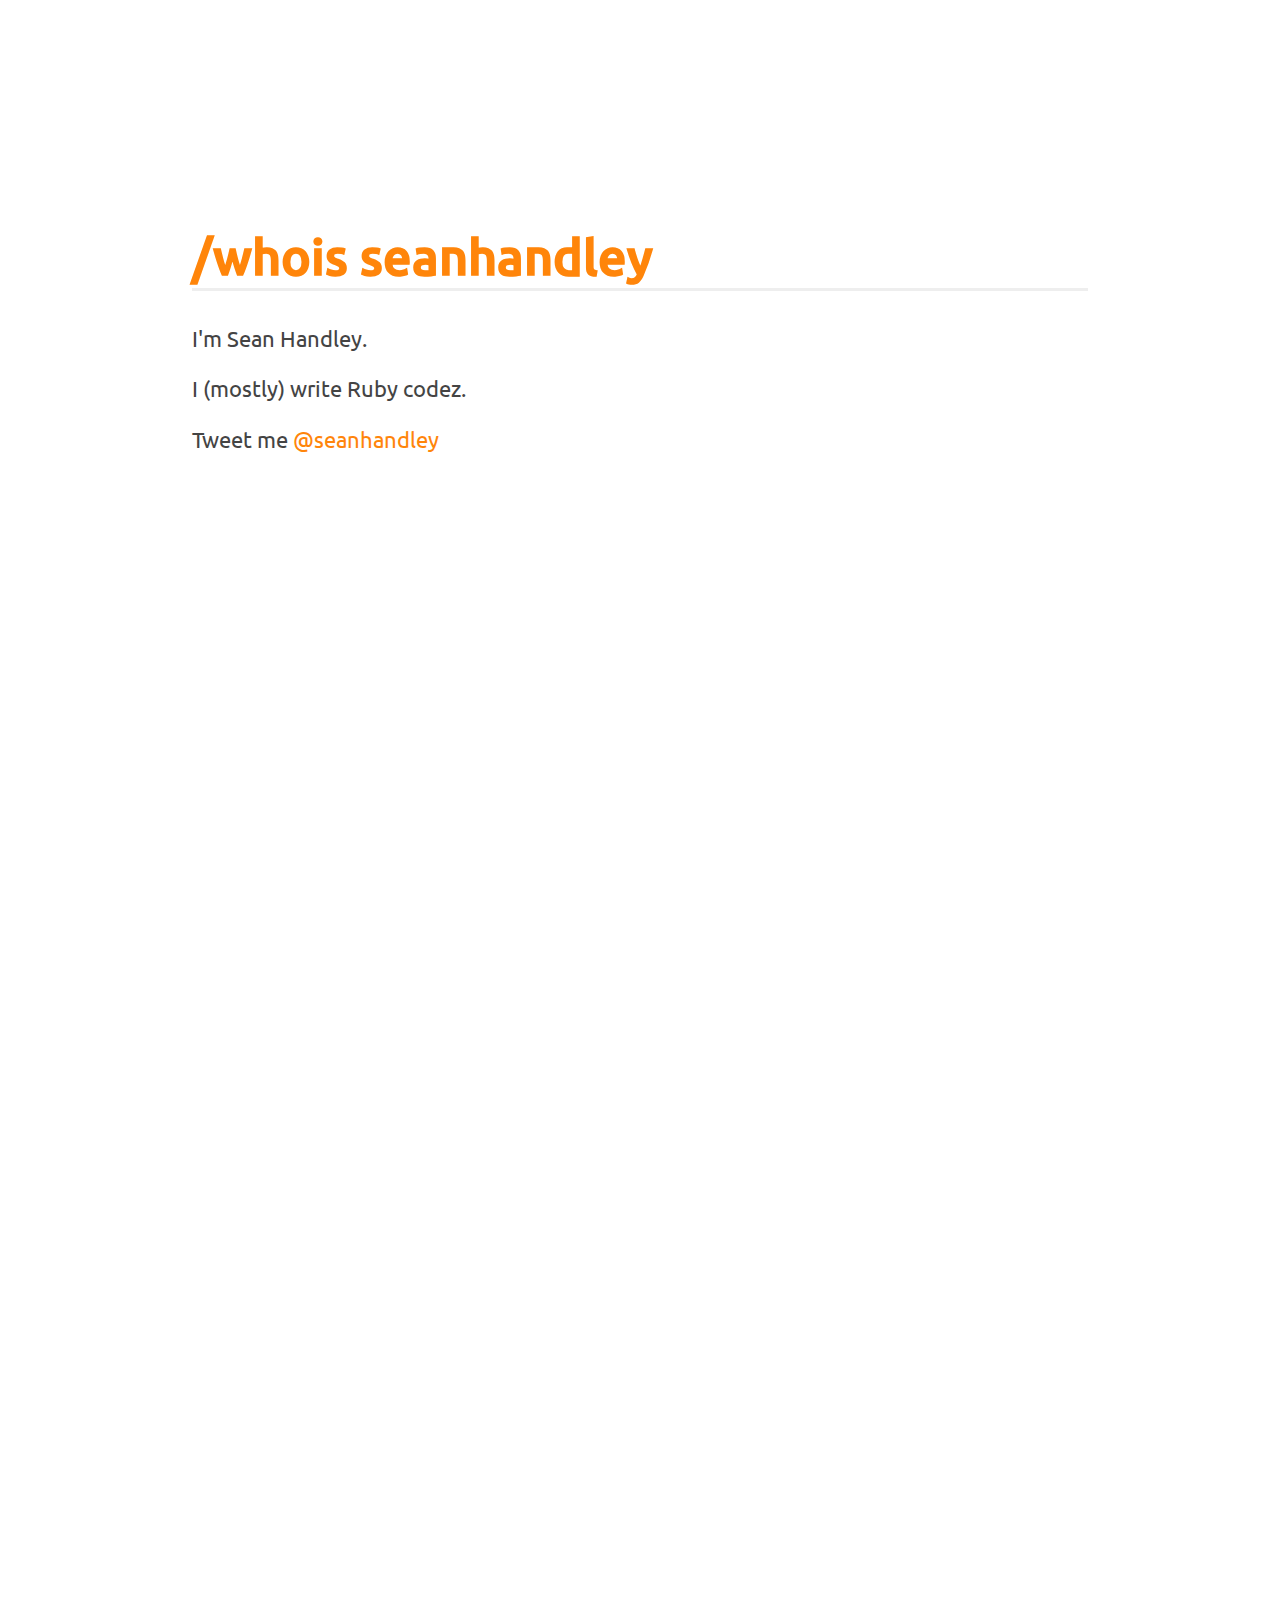
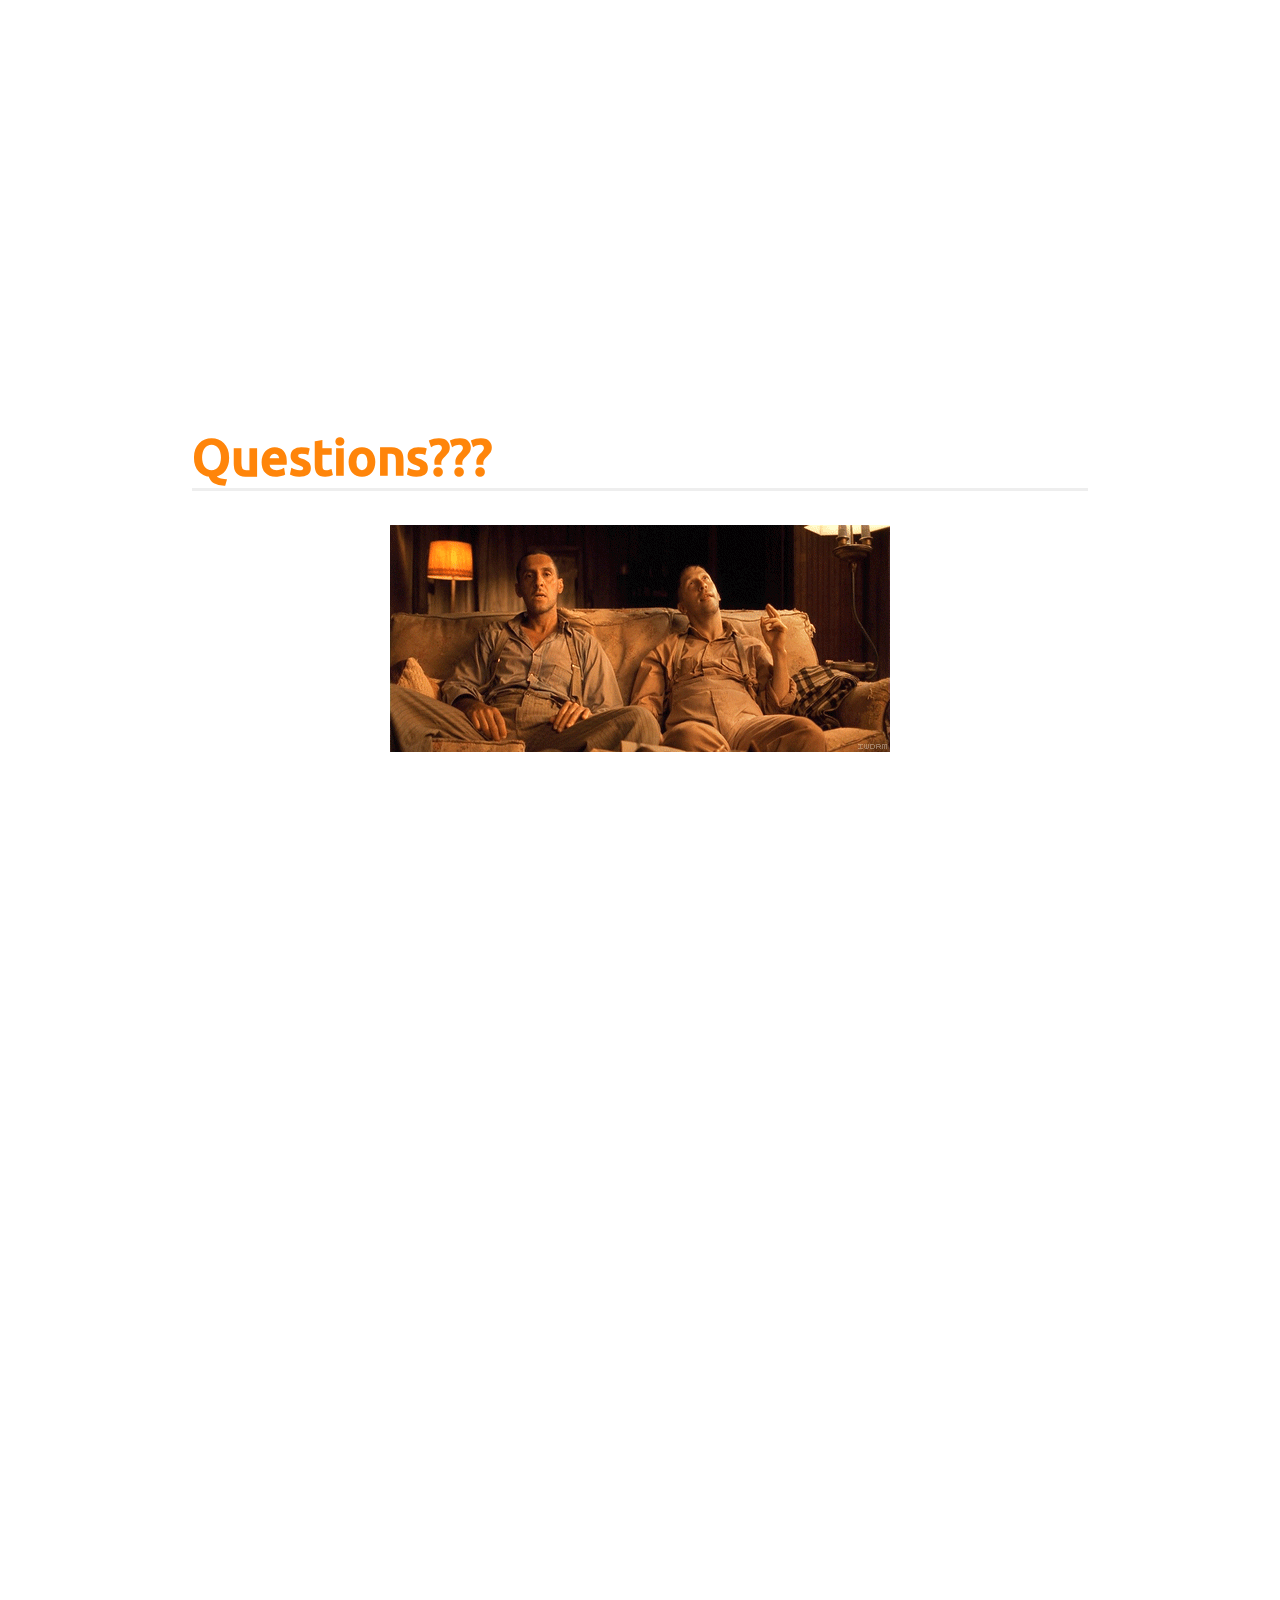
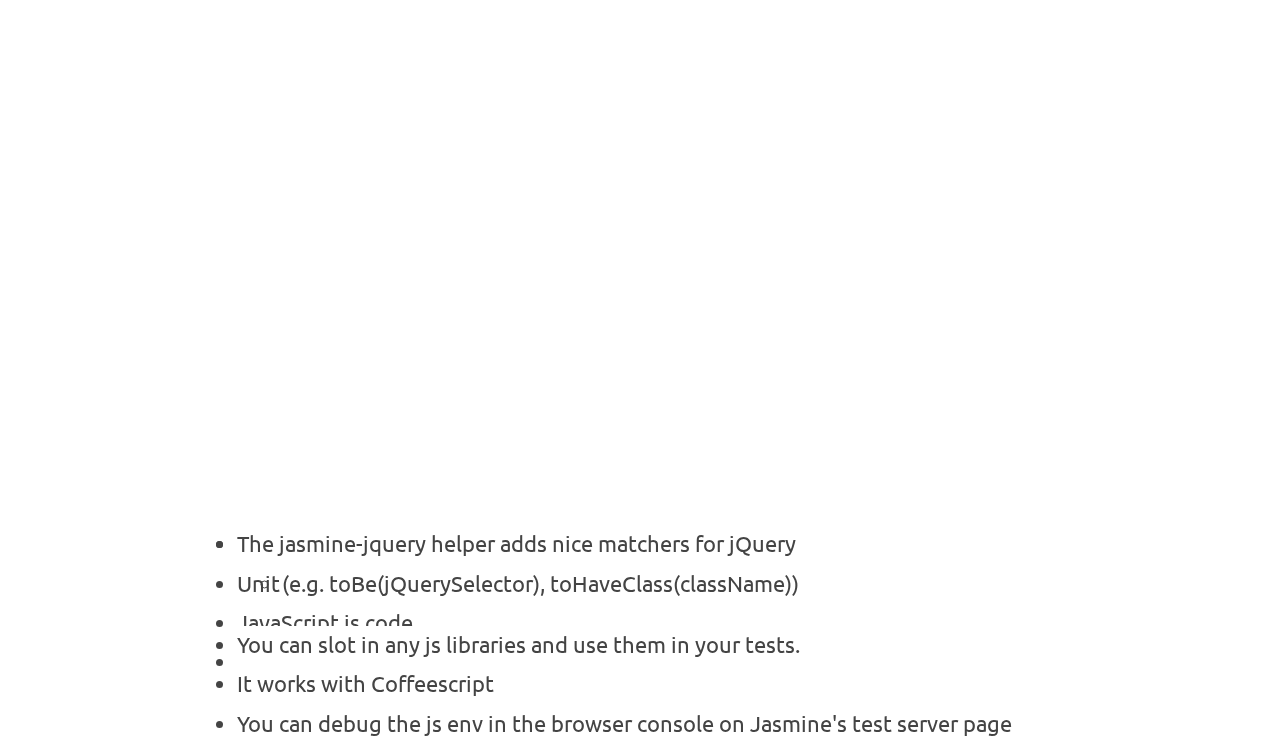
==== commit a658ec6a: "Added twitter link" ====
--- a/index.html
+++ b/index.html
@@ -38,7 +38,7 @@
     <h2>/whois seanhandley</h2>
     <p>I'm Sean Handley.</p>
     <p>I (mostly) write Ruby codez.</p>
-    <p>Tweet me @seanhandley</p>
+    <p>Tweet me <a href="http://twitter.com/#!/seanhandley">@seanhandley</a></p>
   </section>
 
   <section class="slide" id="why">
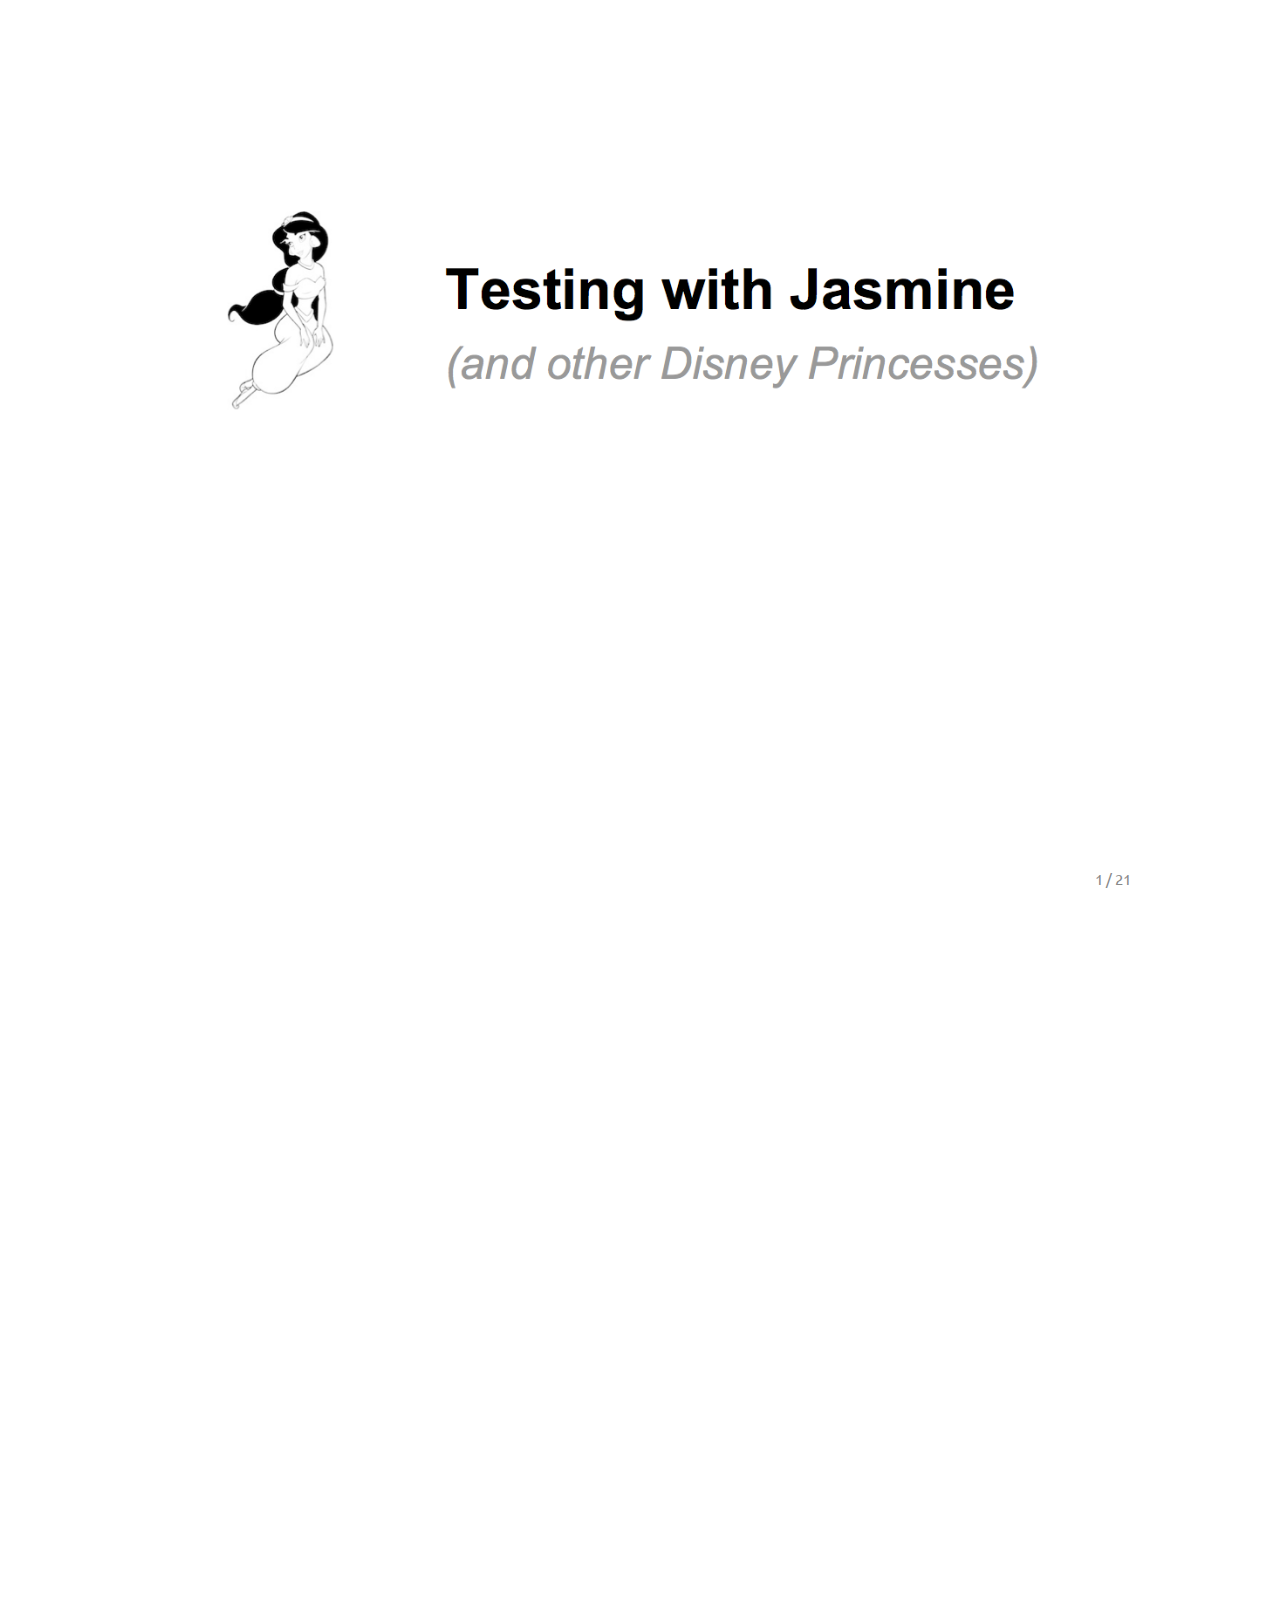
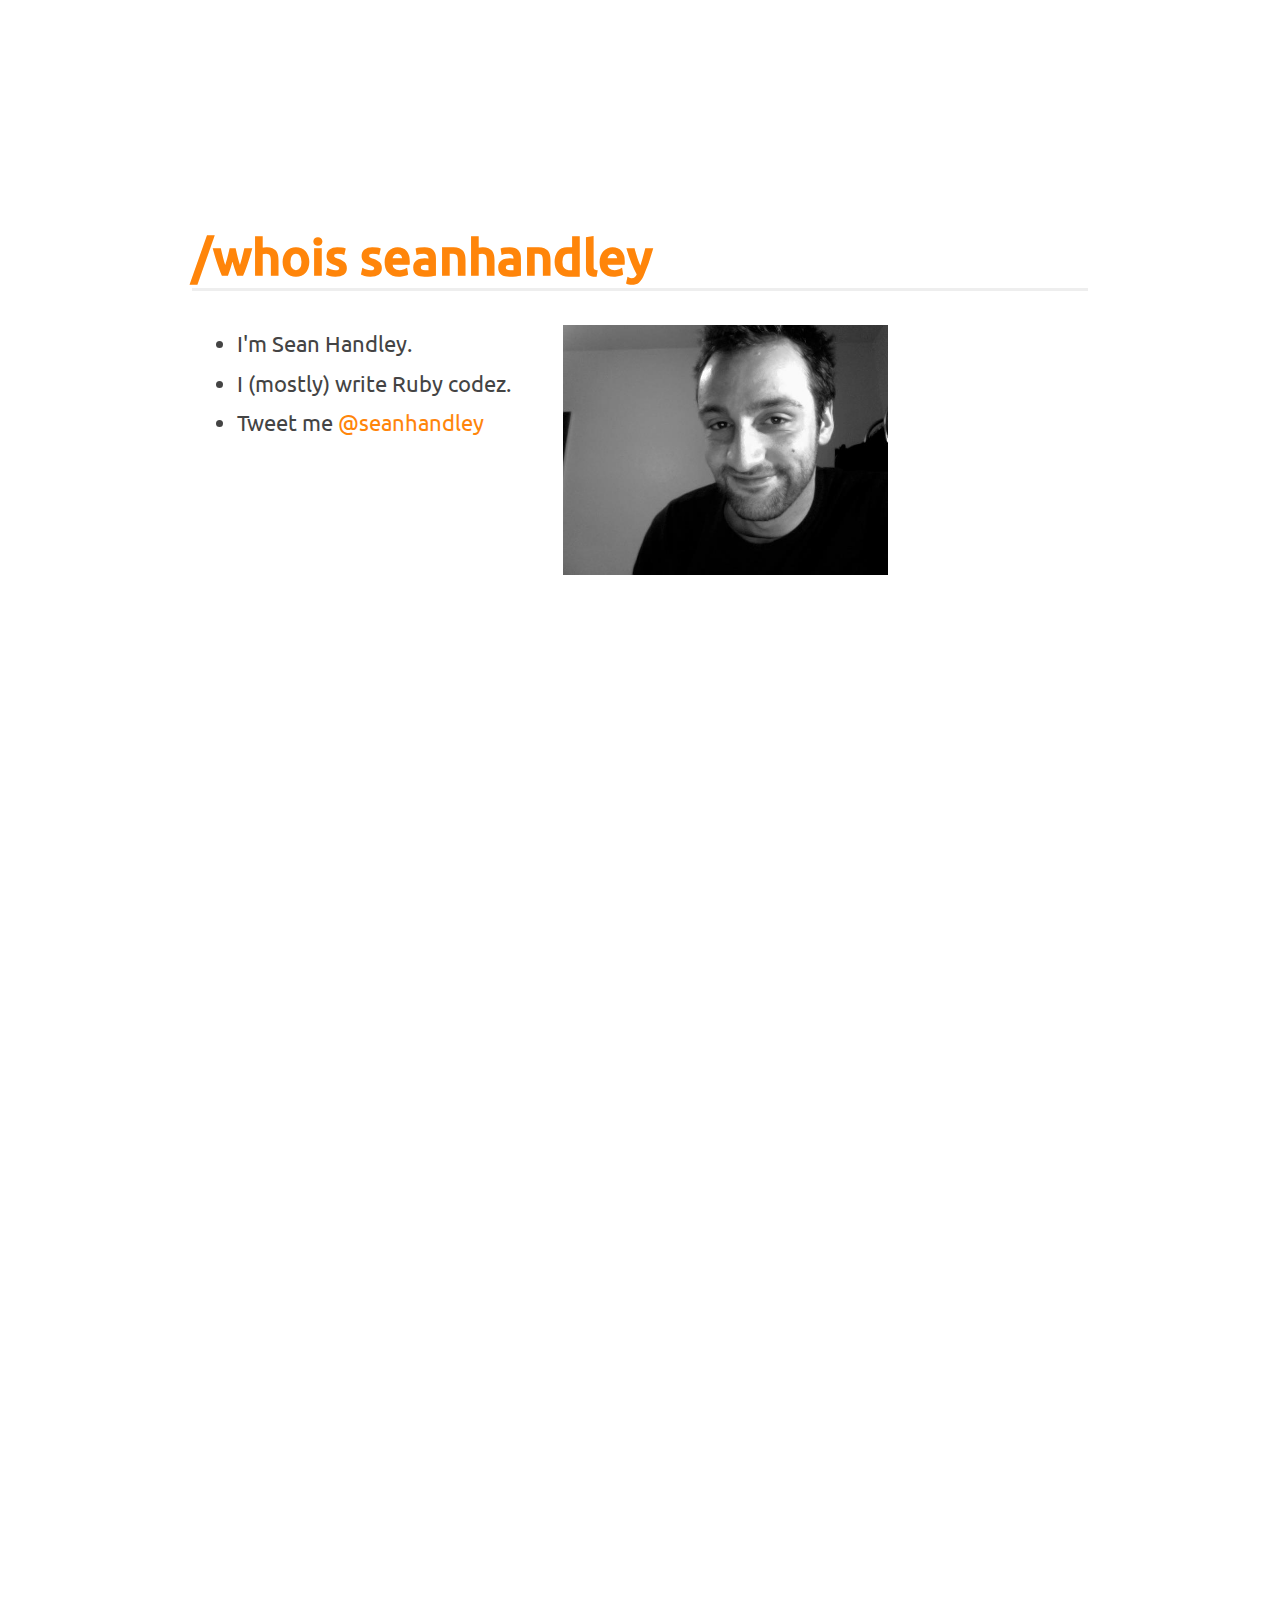
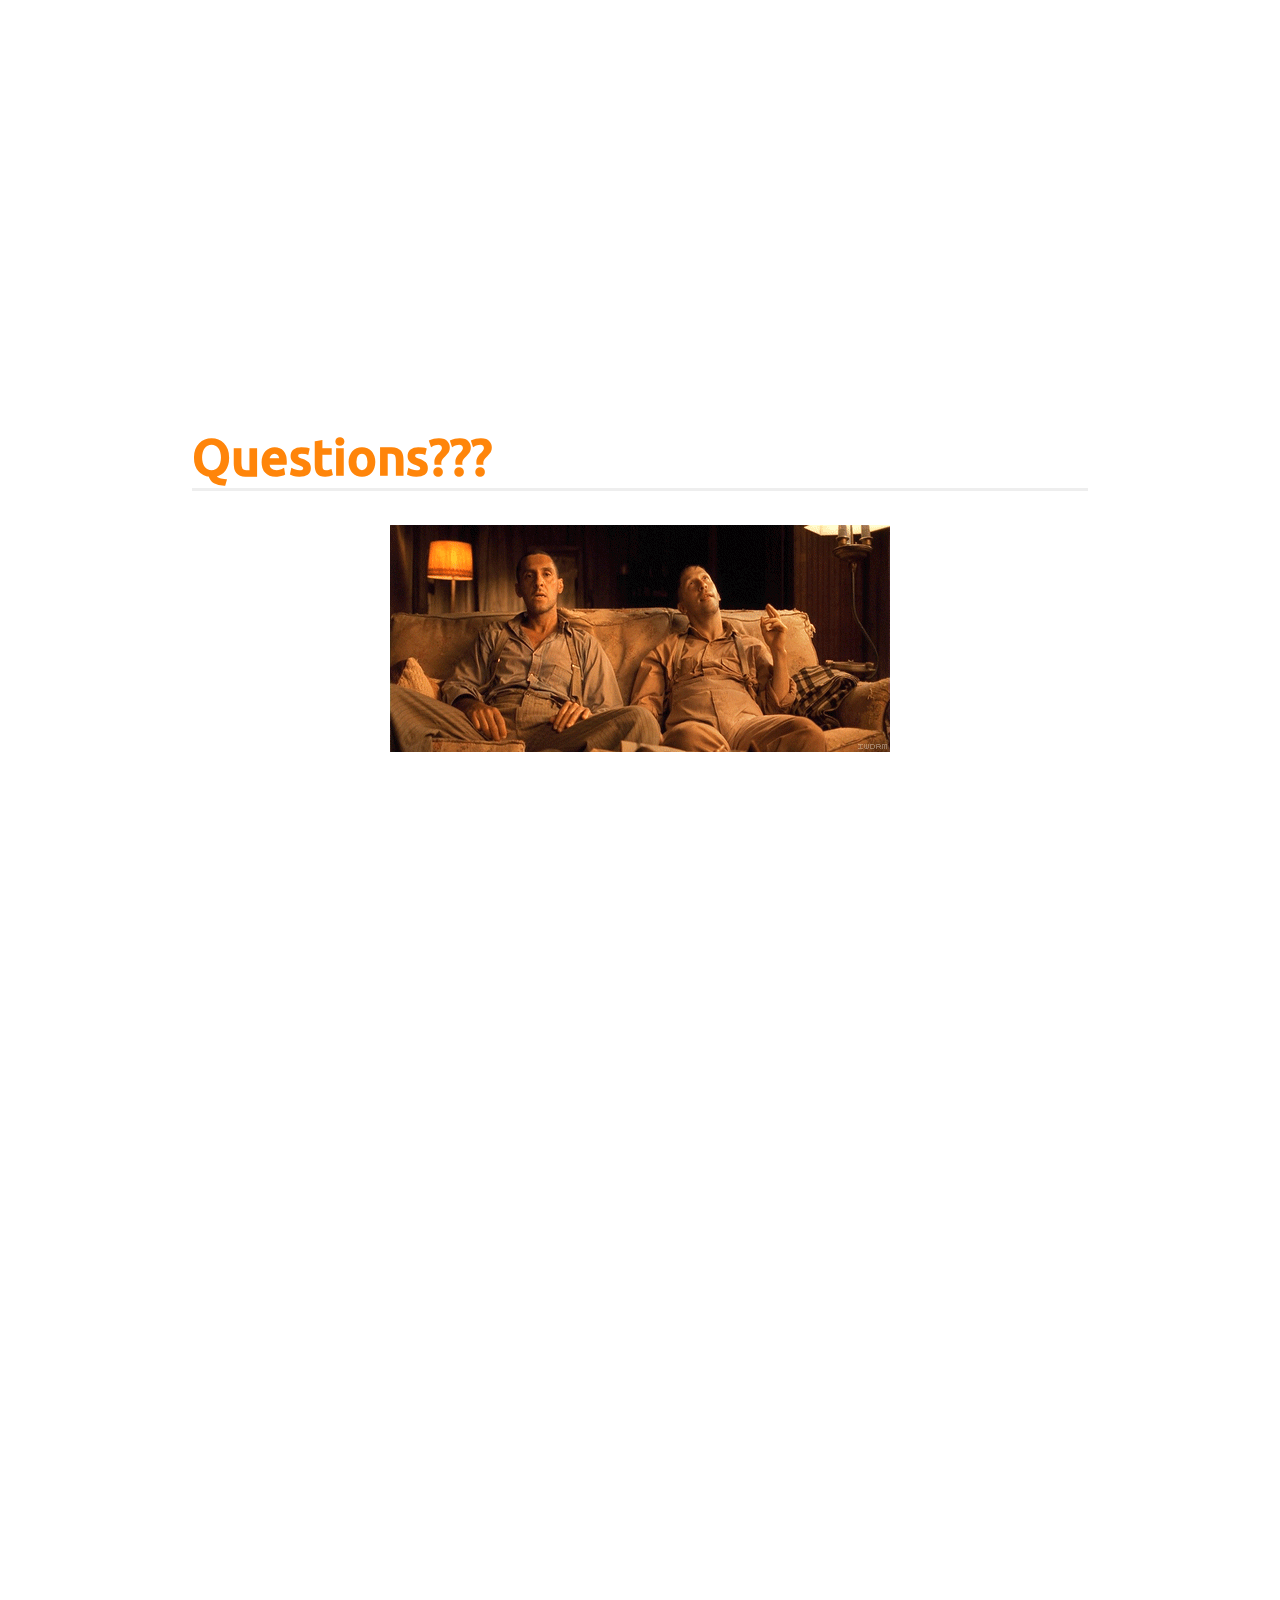
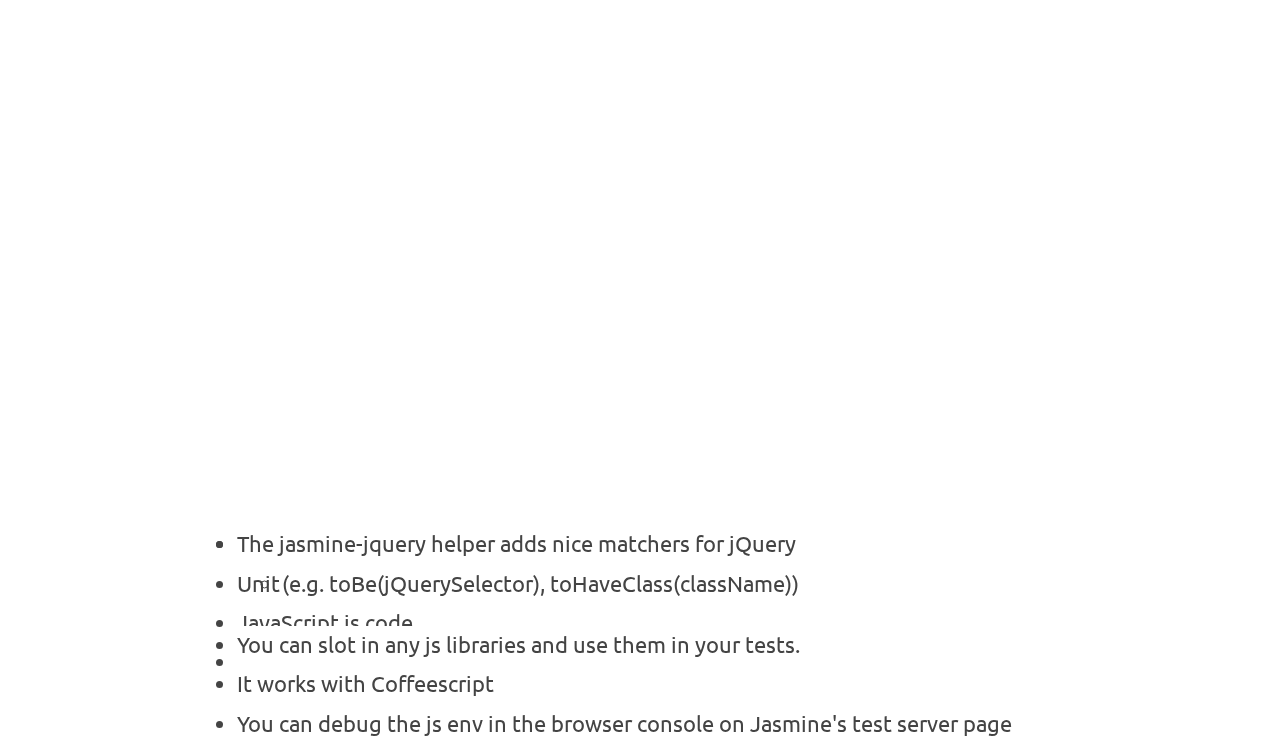
==== commit a8f058f0: "Added headshot." ====
--- a/index.html
+++ b/index.html
@@ -36,9 +36,12 @@
 
   <section class="slide" id="whois">
     <h2>/whois seanhandley</h2>
-    <p>I'm Sean Handley.</p>
-    <p>I (mostly) write Ruby codez.</p>
-    <p>Tweet me <a href="http://twitter.com/#!/seanhandley">@seanhandley</a></p>
+    <img src="assets/img/me.jpg" style="float:right;height:250px;width:325px;margin-right:200px">
+    <ul>
+      <li>I'm Sean Handley.</li>
+      <li>I (mostly) write Ruby codez.</li>
+      <li>Tweet me <a href="http://twitter.com/#!/seanhandley">@seanhandley</a></li>
+    </ul>
   </section>
 
   <section class="slide" id="why">
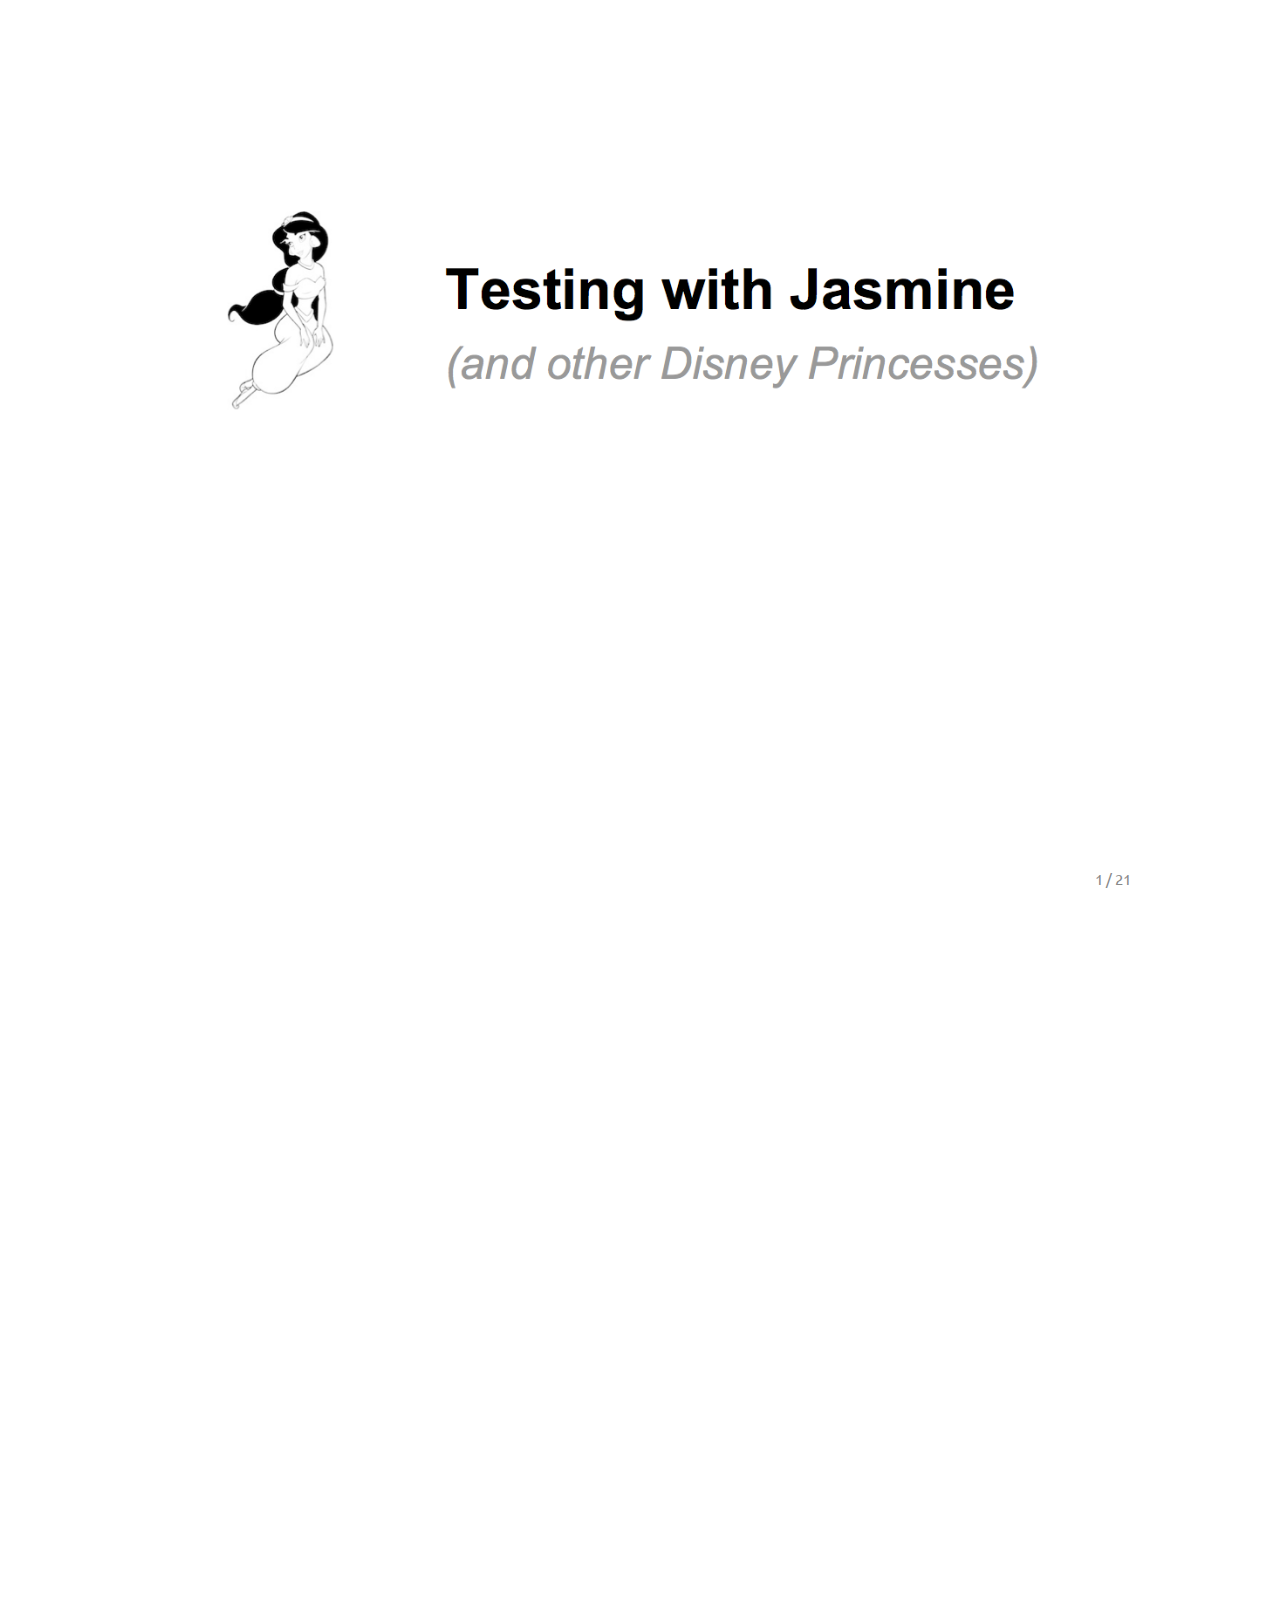
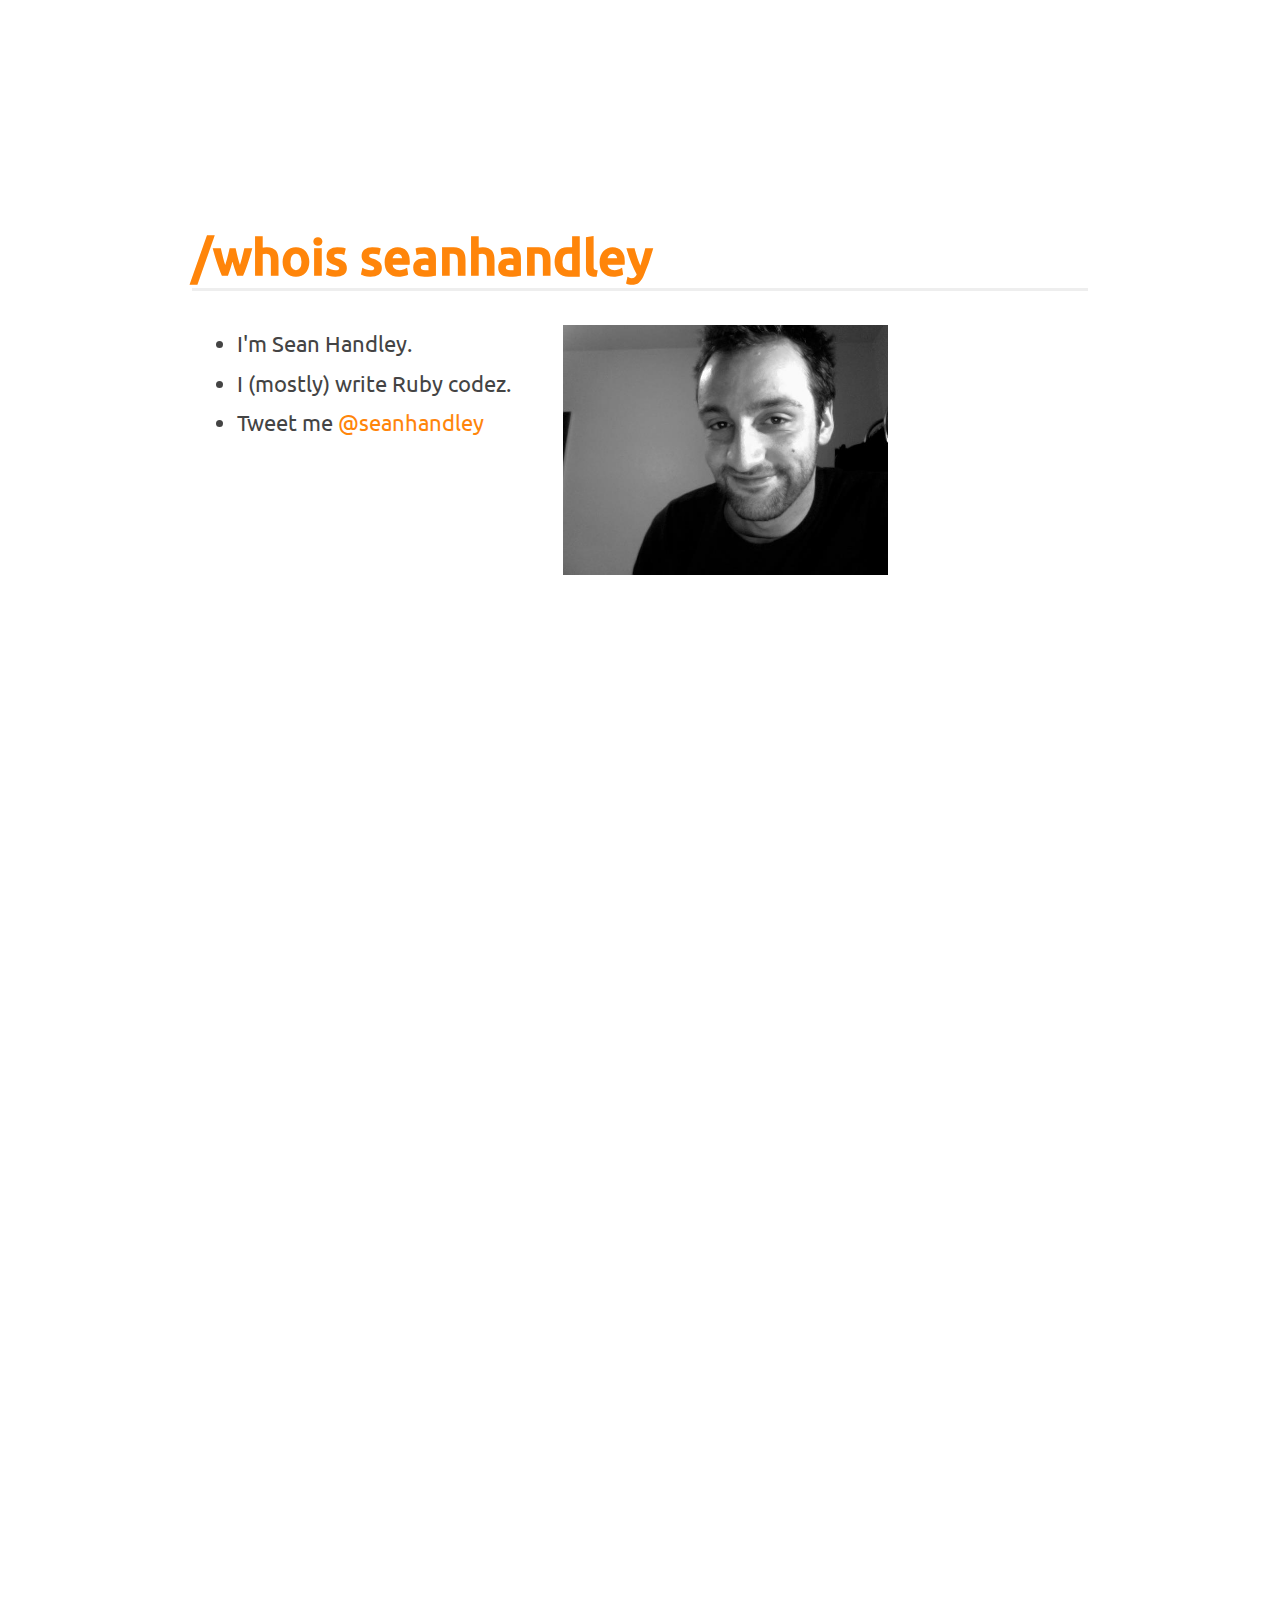
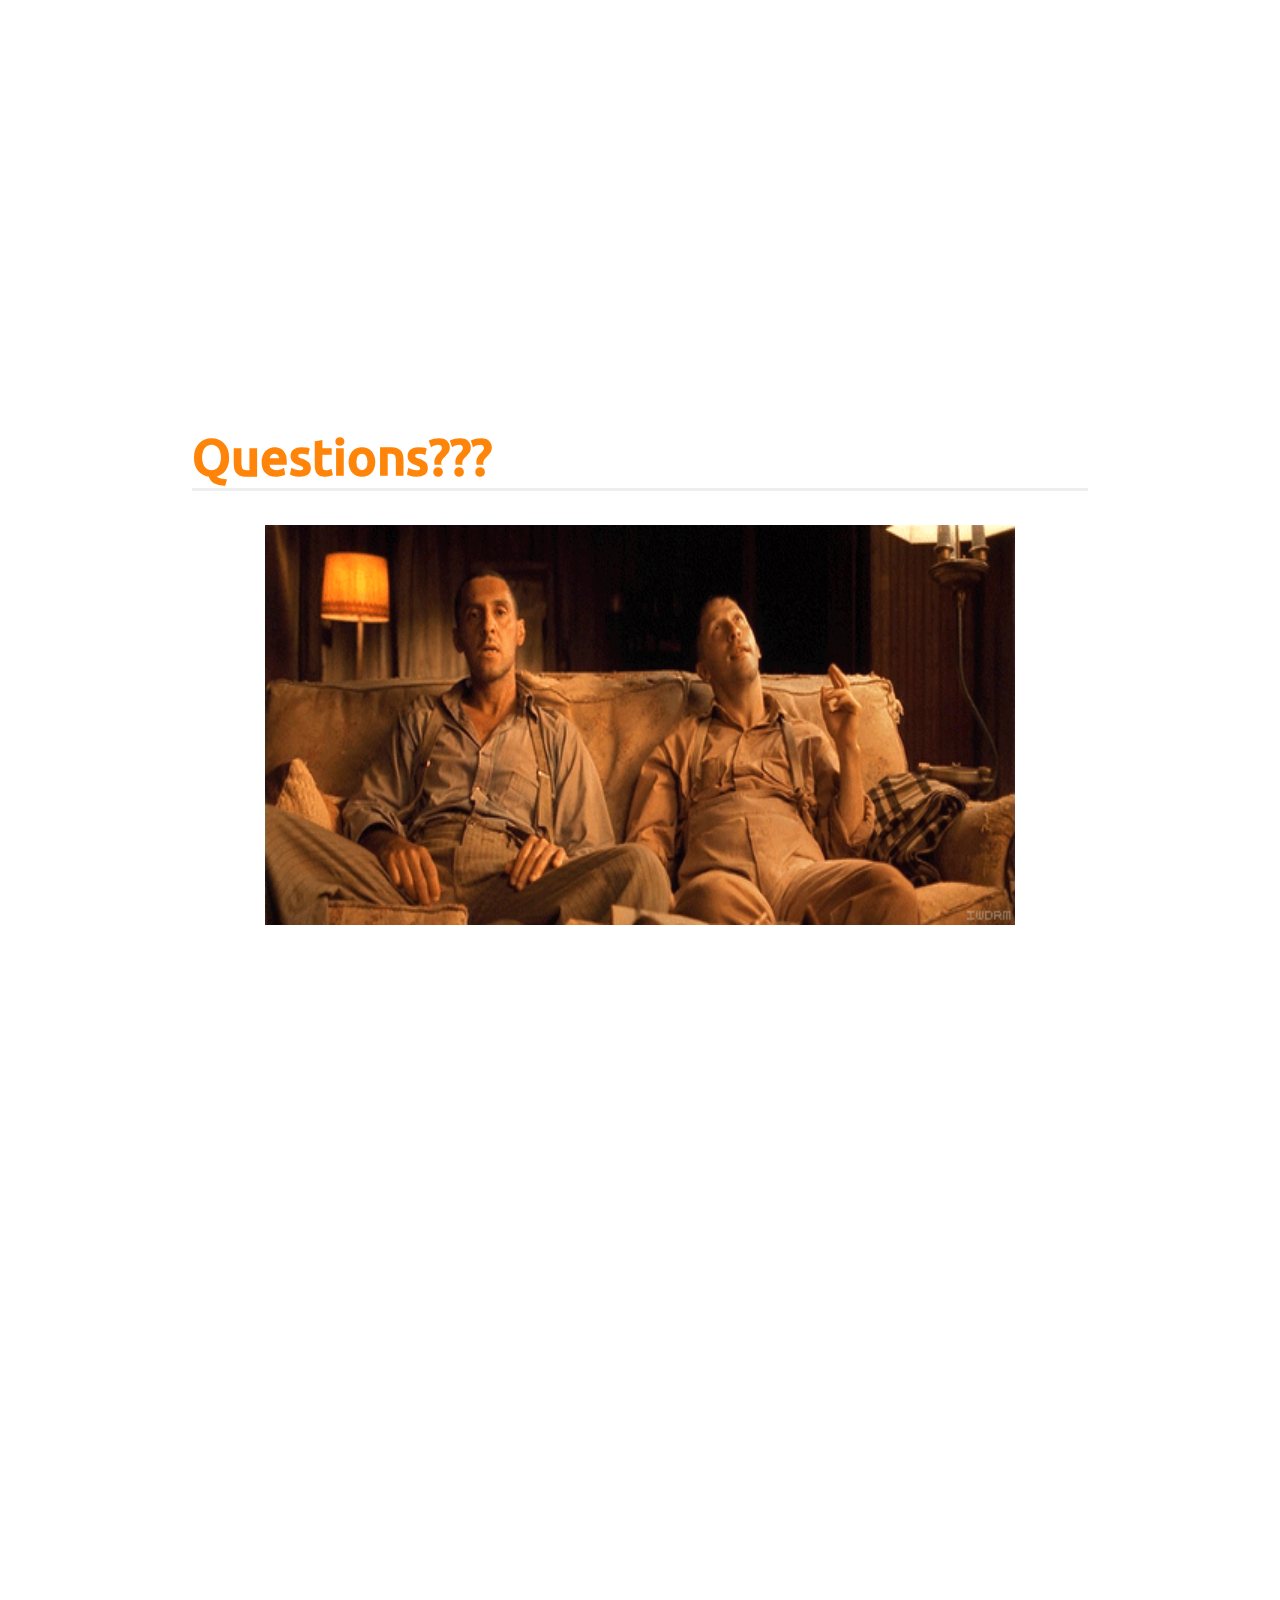
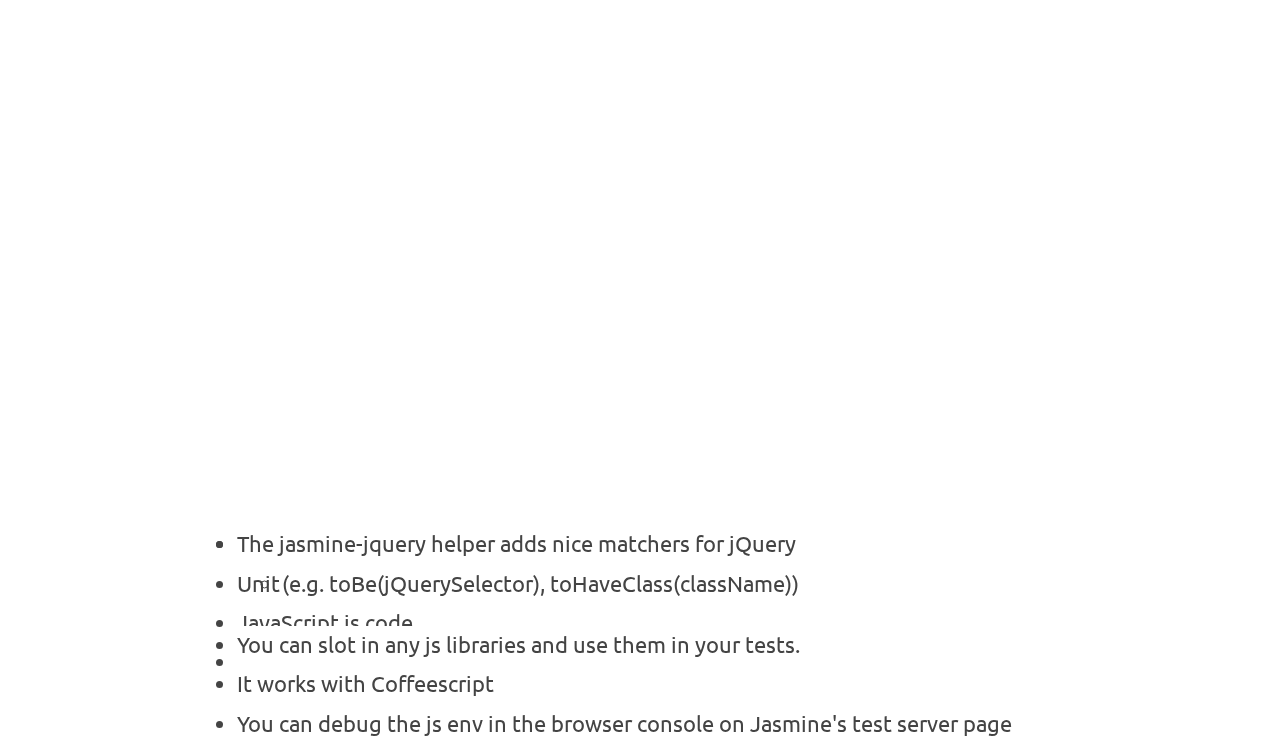
==== commit a38a1801: "Resize image" ====
--- a/index.html
+++ b/index.html
@@ -152,12 +152,12 @@
     <p>The main Jasmine page - <a href="http://pivotal.github.com/jasmine/">http://pivotal.github.com/jasmine/</a></p>
     <p>The jasmine-jquery helper - <a href="https://github.com/velesin/jasmine-jquery">https://github.com/velesin/jasmine-jquery</a></p>
     <h3>Get these slides and sample app</h3>
-    <p><a href="https://github.com/seanhandley/jasmine-talk">https://github.com/seanhandley/jasmine-talk</a></p>
+    <p><a href="https://github.com/seanhandley/jasmine-lightning-talk">https://github.com/seanhandley/jasmine-lightning-talk</a></p>
   </section>
 
   <section class="slide" id="questions">
     <h2>Questions???</h2>
-    <img src="assets/img/questions.gif" alt="Wat" style="margin-top: 10px;" />
+    <img src="assets/img/questions.gif" alt="Wat" style="margin-top: 10px; height:400px; width:750px" />
   </section>
 
   <!-- Extension markup -->
